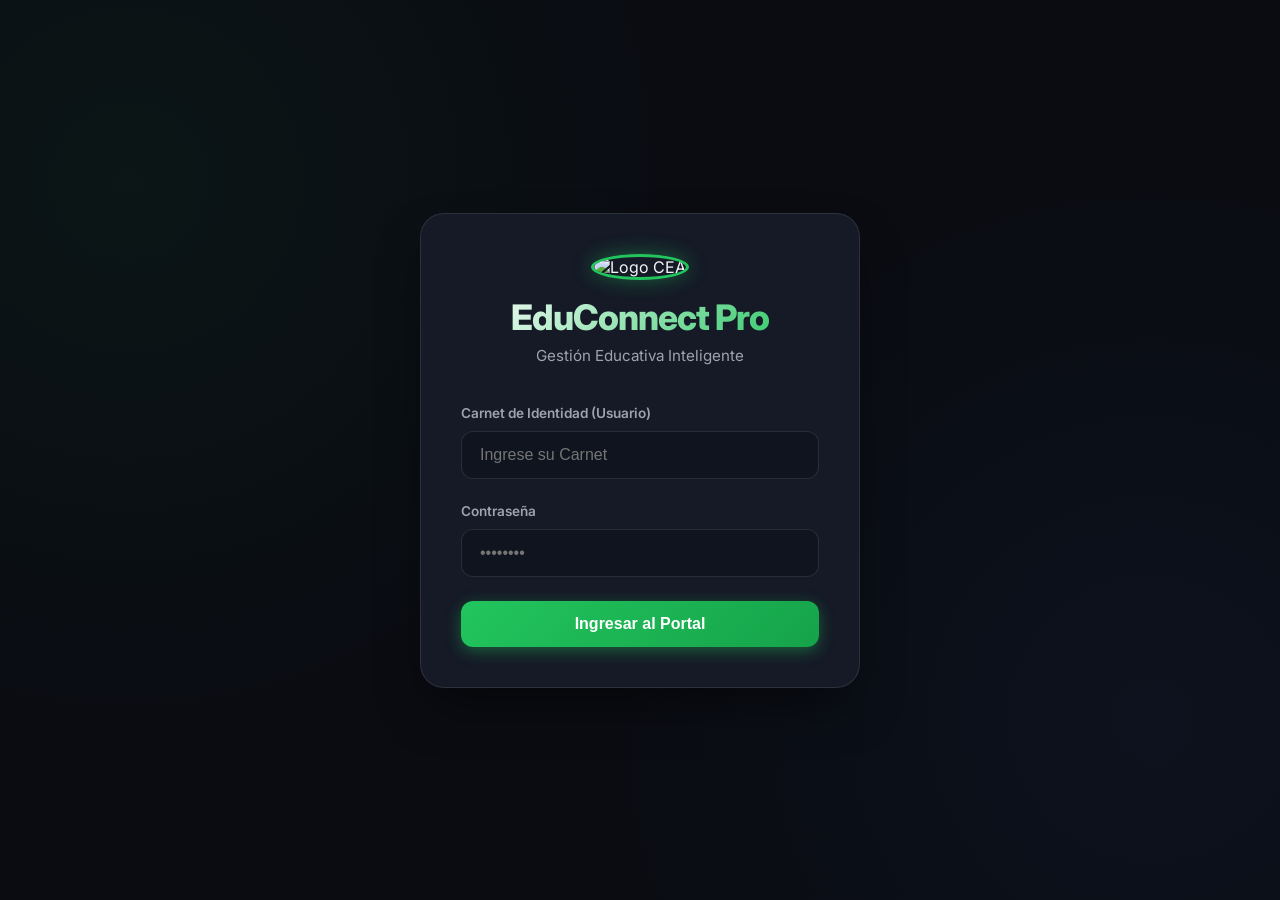
==== director.html @ cd585386 "feat: Areas, Specialties, Levels and Module-based grading" ====
<!DOCTYPE html>
<html lang="es">

<head>
  <meta charset="UTF-8">
  <meta name="viewport" content="width=device-width, initial-scale=1.0, maximum-scale=1.0, user-scalable=no">
  <title>Director - EduConnect Pro</title>
  <link href="https://fonts.googleapis.com/css2?family=Inter:wght@400;500;600;700;800&display=swap" rel="stylesheet">
  <link rel="stylesheet" href="style.css">
  <script src="app.js"></script>
</head>

<body>
  <div class="sidebar-overlay" id="sidebarOverlay" onclick="toggleSidebar()"></div>
  <aside class="sidebar">
    <!-- PERFIL EN LA ESQUINA IZQUIERDA -->
    <div class="sidebar-profile">
      <img src="director.png" id="sidebarAvatar" alt="Avatar CEA" class="sidebar-avatar">
      <div class="sidebar-profile-info">
        <strong>EduConnect</strong>
        <small>PORTAL DIRECCIÓN</small>
      </div>
    </div>
    <nav>
      <a href="#" class="active" onclick="showTab('inicio',this)">🏠 Inicio</a>
      <a href="#" onclick="showTab('materias',this)">📚 Materias</a>
      <a href="#" onclick="showTab('personal',this)">👥 Personal</a>
      <a href="#" onclick="showTab('anuncios',this)">📢 Anuncios</a>
      <a href="#" onclick="openProfileModal()">👤 Mi Perfil</a>
    </nav>
    <div class="sidebar-logout">
      <a href="#" onclick="logout()">🔴 Cerrar Sesión</a>
    </div>
  </aside>
  <main class="main">
    <div class="topbar">
      <img src="cea_logo.png" class="topbar-logo" alt="CEA Logo">
      <div class="topbar-title">CEA HERMAN ORTIZ C.</div>
      <button class="menu-toggle" onclick="toggleSidebar()">☰</button>
    </div>
    <div class="header">
      <h1>Panel de Dirección</h1>
      <p>Bienvenido, <strong id="welcomeName">Director</strong></p>
    </div>
    <!-- ══ TAB: INICIO ══ -->
    <div class="tab-content active" id="tab-inicio">
      <!-- STATS SOLO EN INICIO -->
      <div class="grid-4" style="margin-top: 10px;">
        <div class="stat-card accent">
          <div class="stat-val" id="statProfesores">0</div>
          <div class="stat-lbl">Docentes</div>
        </div>
        <div class="stat-card blue">
          <div class="stat-val" id="statEstudiantes">0</div>
          <div class="stat-lbl">Estudiantes</div>
        </div>
        <div class="stat-card purple">
          <div class="stat-val" id="statTotal">0</div>
          <div class="stat-lbl">Total Usuarios</div>
        </div>
        <div class="stat-card yellow">
          <div class="stat-val" id="statMaterias">0</div>
          <div class="stat-lbl">Materias</div>
        </div>
      </div>
      <div class="grid-2">
        <div class="card">
          <h3>👥 Estudiantes por Materia</h3>
          <div class="table-wrap">
            <table>
              <thead>
                <tr>
                  <th>Materia</th>
                  <th>Docente</th>
                  <th>Inscritos</th>
                </tr>
              </thead>
              <tbody id="subjectStudentTable">
                <tr class="empty-row">
                  <td colspan="3">Cargando datos...</td>
                </tr>
              </tbody>
            </table>
          </div>
        </div>
        <div class="card">
          <h3>👨‍🏫 Personal Docente</h3>
          <div class="person-grid" id="personnelGrid">
            <p style="color:var(--text-muted)">Cargando personal...</p>
          </div>
        </div>
      </div>
    </div>
    <!-- ══ TAB: MATERIAS ══ -->
    <div class="tab-content" id="tab-materias">
      <div class="grid-2">
        <div class="card">
          <h3>📘 Crear Nueva Especialidad</h3>
          <div class="form-group">
            <label>Área</label>
            <select id="newSubjectArea">
              <option value="Técnica">Técnica</option>
              <option value="Humanística">Humanística</option>
            </select>
          </div>
          <div class="form-group">
            <label>Nombre de la Especialidad</label>
            <input type="text" id="newSubjectName" placeholder="Ej: Sistemas Informáticos">
          </div>
          <div class="form-group">
            <label>Asignar Docente</label>
            <select id="newSubjectTeacher">
              <option value="">— Sin asignar —</option>
            </select>
          </div>
          <button class="btn btn-primary" onclick="crearMateria()">✅ Guardar Materia</button>
        </div>
          <h3>📚 Área de Docentes</h3>
          <div class="table-wrap">
            <table style="margin-bottom: 20px;">
              <thead>
                <tr>
                  <th colspan="3" style="text-align: center; background: rgba(59, 130, 246, 0.2)">TÉCNICA</th>
                </tr>
                <tr>
                  <th>Especialidad</th>
                  <th>Docente</th>
                  <th>Acción</th>
                </tr>
              </thead>
              <tbody id="tableTecnica">
                <tr class="empty-row"><td colspan="3">Cargando...</td></tr>
              </tbody>
            </table>
            
            <table>
              <thead>
                <tr>
                  <th colspan="3" style="text-align: center; background: rgba(139, 92, 246, 0.2)">HUMANÍSTICA</th>
                </tr>
                <tr>
                  <th>Especialidad</th>
                  <th>Docente</th>
                  <th>Acción</th>
                </tr>
              </thead>
              <tbody id="tableHumanistica">
                <tr class="empty-row"><td colspan="3">Cargando...</td></tr>
              </tbody>
            </table>
          </div>
        </div>
      </div>
      <div class="card" id="dirAssignPanel" style="display:none; margin-top:20px">
        <h3>🔄 Reasignar Docente</h3>
        <p style="font-size:.9rem; margin-bottom:16px">Materia: <strong id="dirAssignName">—</strong></p>
        <div style="display:flex; gap:12px; align-items:flex-end">
          <div style="flex:1">
            <label>Seleccionar Nuevo Docente</label>
            <select id="dirAssignTeacher">
              <option value="">— Sin asignar —</option>
            </select>
          </div>
          <button class="btn btn-purple" style="width:auto" onclick="confirmarAsignacion()">✅ Confirmar</button>
        </div>
      </div>
    </div>
    <!-- ══ TAB: PERSONAL ══ -->
    <div class="tab-content" id="tab-personal">
      <div class="card">
        <h3>👥 Staff Académico Completo</h3>
        <div class="table-wrap">
          <table>
            <thead>
              <tr>
                <th>Nombre Completo</th>
                <th>Carnet</th>
                <th>Rol</th>
                <th>Usuario</th>
              </tr>
            </thead>
            <tbody id="staffTable">
              <tr class="empty-row">
                <td colspan="4">Cargando...</td>
              </tr>
            </tbody>
          </table>
        </div>
      </div>
    </div>
    <!-- ══ TAB: ANUNCIOS ══ -->
    <div class="tab-content" id="tab-anuncios">
      <div class="grid-2">
        <div class="card">
          <h3>📢 Emitir Comunicado Oficial</h3>
          <div class="form-group">
            <textarea id="announcement" placeholder="Escriba el mensaje aquí..." style="height:150px;"></textarea>
          </div>
          <div style="display:grid; grid-template-columns:1fr 1fr; gap:16px; margin-bottom:20px">
            <div class="form-group">
              <label>Link Adjunto (Opcional)</label>
              <input type="url" id="announcementLink" placeholder="https://...">
            </div>
            <div class="form-group">
              <label>Grupo Destino</label>
              <select id="announcementTarget">
                <option value="todos">👥 Todos</option>
                <option value="director">🏢 Solo Directivos</option>
                <option value="secretaria">💼 Solo Secretaría</option>
                <option value="profesor">👨‍🏫 Solo Docentes</option>
                <option value="estudiante">📚 Solo Estudiantes</option>
              </select>
            </div>
          </div>
          <button id="btnAnuncio" class="btn btn-primary" style="width:100%" onclick="enviarAnuncio()">📤 Enviar
            Ahora</button>
        </div>
        <div class="card">
          <h3>📨 Bandeja de Mensajería</h3>
          <div class="tabs">
            <button id="tabEnviados" class="tab-btn active" onclick="switchMsgTab('enviados')">📤 Enviados</button>
            <button id="tabRecibidos" class="tab-btn" onclick="switchMsgTab('recibidos')">📥 Recibidos</button>
          </div>
          <div id="msgHistoryEnviados" style="max-height:450px; overflow-y:auto"></div>
          <div id="msgHistoryRecibidos" style="max-height:450px; overflow-y:auto; display:none"></div>
        </div>
      </div>
    </div>
  </main>
  <script>
    let allSubjects = [], allTeachers = [], selectedSubjectId = null;
    document.addEventListener('DOMContentLoaded', () => {
      if (!token) { window.location.href = 'index.html'; return; }
      const u = currentUser;
      // We do NOT override sidebarAvatar src here to keep cea_logo.png
      loadAll();
    });
    async function loadAll() {
      const [stats, personnel, subjects, msgs] = await Promise.all([
        api('/api/director/stats'),
        api('/api/director/personnel'),
        api('/api/subjects'),
        api('/api/messages')
      ]);
      if (stats) {
        document.getElementById('statProfesores').textContent = stats.teachers || 0;
        document.getElementById('statEstudiantes').textContent = stats.students || 0;
        document.getElementById('statTotal').textContent = stats.total_users || 0;
        document.getElementById('statMaterias').textContent = stats.subjects || 0;
      }
      if (personnel) {
        allTeachers = personnel.filter(p => p.role === 'profesor');
        renderPersonnel(personnel);
        fillTeacherSelects();
      }
      if (subjects) {
        allSubjects = subjects;
        renderSubjectTable(subjects);
        renderAllSubjectsTable(subjects);
      }
      if (msgs) renderMsgHistory(msgs.sent || [], msgs.received || []);
    }
    function renderPersonnel(personnel) {
      document.getElementById('personnelGrid').innerHTML = personnel.filter(p => p.role === 'profesor').map(p => `
        <div class="user-card">
          <div class="avatar-lg">${p.first_name[0]}${p.last_name[0]}</div>
          <strong>${p.first_name} ${p.last_name}</strong>
          <p style="font-size:0.75rem; color:var(--text-muted); margin-top:4px;">CP: ${p.carnet}</p>
        </div>`).join('') || '<p>Sin docentes.</p>';
      document.getElementById('staffTable').innerHTML = personnel.map(p => `
        <tr>
          <td><strong>${p.first_name} ${p.last_name}</strong></td>
          <td><code>${p.carnet}</code></td>
          <td><span class="badge ${p.role === 'profesor' ? 'badge-green' : 'badge-blue'}">${p.role.toUpperCase()}</span></td>
          <td>${p.username}</td>
        </tr>`).join('');
    }
    function renderSubjectTable(subjects) {
      document.getElementById('subjectStudentTable').innerHTML = subjects.length
        ? subjects.map(s => `<tr><td><strong>${s.name}</strong></td><td>${s.teacher_name || 'Sin asignar'}</td><td><span class="badge badge-purple">${s.enrolled_count || 0} inscritos</span></td></tr>`).join('')
        : '<tr><td colspan="3">Sin materias.</td></tr>';
    }
    function renderAllSubjectsTable(subjects) {
      const tec = subjects.filter(s => s.area === 'Técnica');
      const hum = subjects.filter(s => s.area === 'Humanística');

      document.getElementById('tableTecnica').innerHTML = tec.length
        ? tec.map(s => `<tr><td><strong>${s.name}</strong></td><td>${s.teacher_name || '—'}</td><td><button class="btn btn-sm btn-purple" onclick="openAssign(${s.id},'${s.name}')">Reasignar</button></td></tr>`).join('')
        : '<tr><td colspan="3">No hay especialidades técnicas.</td></tr>';

      document.getElementById('tableHumanistica').innerHTML = hum.length
        ? hum.map(s => `<tr><td><strong>${s.name}</strong></td><td>${s.teacher_name || '—'}</td><td><button class="btn btn-sm btn-purple" onclick="openAssign(${s.id},'${s.name}')">Reasignar</button></td></tr>`).join('')
        : '<tr><td colspan="3">No hay especialidades humanísticas.</td></tr>';
    }
    function fillTeacherSelects() {
      const opts = '<option value="">— Seleccionar Docente —</option>' + allTeachers.map(t => `<option value="${t.id}">${t.first_name} ${t.last_name}</option>`).join('');
      const el1 = document.getElementById('newSubjectTeacher');
      const el2 = document.getElementById('dirAssignTeacher');
      if (el1) el1.innerHTML = opts;
      if (el2) el2.innerHTML = opts;
    }
    async function crearMateria() {
      const name = document.getElementById('newSubjectName').value.trim();
      const area = document.getElementById('newSubjectArea').value;
      const teacher_id = document.getElementById('newSubjectTeacher').value;
      
      if (!name) { showAlert('Nombre requerido', 'warning'); return; }
      const res = await api('/api/subjects', { method: 'POST', body: JSON.stringify({ name, area, teacher_id: teacher_id ? parseInt(teacher_id) : null }) });
      if (res && res.subject) {
        showBanner('¡Éxito!', 'Especialidad registrada correctamente');
        document.getElementById('newSubjectName').value = '';
        loadAll();
      }
    }
    function openAssign(id, name) {
      selectedSubjectId = id;
      document.getElementById('dirAssignName').textContent = name;
      document.getElementById('dirAssignPanel').style.display = 'block';
      document.getElementById('dirAssignPanel').scrollIntoView({ behavior: 'smooth' });
    }
    async function confirmarAsignacion() {
      const teacher_id = document.getElementById('dirAssignTeacher').value;
      const res = await api(`/api/subjects/${selectedSubjectId}/assign`, { method: 'PUT', body: JSON.stringify({ teacher_id: teacher_id ? parseInt(teacher_id) : null }) });
      if (res) {
        showBanner('Asignación Éxitosa', 'El docente ha sido reasignado.');
        document.getElementById('dirAssignPanel').style.display = 'none';
        loadAll();
      }
    }
    function toggleSidebar() {
      const sb = document.querySelector(".sidebar");
      const overlay = document.getElementById("sidebarOverlay");
      sb.classList.toggle("open");
      overlay.classList.toggle("open");
    }
  </script>
</body>

</html>
---- style.css ----
/* ═══════════════════════════════════════════
   EduConnect Pro – Premium Shared Stylesheet
   Design Level: Ultra-Premium / High-End
   ═══════════════════════════════════════════ */
:root {
    --bg: #0b0e14;
    --sidebar: #11141d;
    --card: #181d28;
    --card-hover: #1e2433;
    --border: rgba(255, 255, 255, 0.08);
    --border-hover: rgba(255, 255, 255, 0.15);
    --accent: #22c55e;
    --accent-glow: rgba(34, 197, 94, 0.4);
    --blue: #3b82f6;
    --blue-glow: rgba(59, 130, 246, 0.4);
    --purple: #8b5cf6;
    --purple-glow: rgba(139, 92, 246, 0.4);
    --red: #ef4444;
    --yellow: #f59e0b;
    --text: #f3f4f6;
    --text-muted: #9ca3af;
    --radius: 16px;
    --glass: rgba(255, 255, 255, 0.03);
    --blur: blur(12px);
}

* {
    margin: 0;
    padding: 0;
    box-sizing: border-box;
}

body {
    font-family: 'Inter', system-ui, -apple-system, sans-serif;
    background: var(--bg);
    color: var(--text);
    display: flex;
    min-height: 100vh;
    overflow-x: hidden;
    line-height: 1.5;
}

/* ── Sidebar (Premium Glassmorphism) ── */
.sidebar {
    width: 240px;
    background: var(--sidebar);
    border-right: 1px solid var(--border);
    display: flex;
    flex-direction: column;
    padding: 32px 0;
    position: fixed;
    height: 100vh;
    z-index: 100;
}

.logo {
    padding: 0 24px 32px;
    border-bottom: 1px solid var(--border);
    display: flex;
    flex-direction: column;
    align-items: center;
    gap: 12px;
}

.logo img {
    width: 72px;
    height: 72px;
    border-radius: 50%;
    object-fit: cover;
    border: 3px solid var(--accent);
    box-shadow: 0 0 20px var(--accent-glow);
}

.logo-text span {
    font-size: 1.25rem;
    font-weight: 800;
    letter-spacing: -0.5px;
    background: linear-gradient(135deg, #fff, var(--accent));
    -webkit-background-clip: text;
    background-clip: text;
    -webkit-text-fill-color: transparent;
    text-align: center;
}

.logo-text small {
    display: block;
    font-size: 0.75rem;
    color: var(--text-muted);
    text-transform: uppercase;
    letter-spacing: 1px;
    text-align: center;
}

nav {
    flex: 1;
    padding: 24px 12px;
}

nav a {
    display: flex;
    align-items: center;
    gap: 12px;
    padding: 12px 16px;
    color: var(--text-muted);
    text-decoration: none;
    font-size: 0.95rem;
    font-weight: 500;
    border-radius: 12px;
    margin-bottom: 4px;
    transition: all 0.3s cubic-bezier(0.4, 0, 0.2, 1);
}

nav a:hover {
    background: rgba(255, 255, 255, 0.05);
    color: var(--text);
    transform: translateX(4px);
}

nav a.active {
    background: linear-gradient(135deg, rgba(34, 197, 94, 0.2), rgba(34, 197, 94, 0.05));
    border: 1px solid rgba(34, 197, 94, 0.3);
    color: var(--accent);
    box-shadow: 0 4px 12px rgba(0, 0, 0, 0.2);
}

.logout {
    padding: 20px 16px;
    margin: 0 12px;
    border-top: 1px solid var(--border);
}

.logout a {
    display: flex;
    align-items: center;
    justify-content: center;
    gap: 8px;
    padding: 12px;
    color: var(--red);
    text-decoration: none;
    font-weight: 600;
    font-size: 0.9rem;
    border-radius: 12px;
    background: rgba(239, 68, 68, 0.05);
    transition: all 0.2s;
}

.logout a:hover {
    background: rgba(239, 68, 68, 0.1);
    transform: translateY(-2px);
}

/* -- Sidebar Profile Card (Top-Left) -- */
.sidebar-profile {
    display: flex;
    flex-direction: column;
    align-items: center;
    gap: 10px;
    padding: 0 20px 24px;
    border-bottom: 1px solid var(--border);
    text-align: center;
}

.sidebar-avatar {
    width: 72px;
    height: 72px;
    border-radius: 50%;
    object-fit: cover;
    border: 3px solid var(--accent);
    box-shadow: 0 0 20px var(--accent-glow);
}

.sidebar-profile-info strong {
    display: block;
    font-size: 0.95rem;
    font-weight: 700;
    color: #fff;
    white-space: nowrap;
    overflow: hidden;
    text-overflow: ellipsis;
    max-width: 170px;
    margin-top: 2px;
}

.sidebar-profile-info small {
    display: block;
    font-size: 0.72rem;
    color: var(--accent);
    text-transform: uppercase;
    letter-spacing: 1px;
    margin-top: 2px;
}

/* -- Sidebar Logout -- */
.sidebar-logout {
    padding: 16px 12px;
    margin: 0 12px;
    border-top: 1px solid var(--border);
}

.sidebar-logout a {
    display: flex;
    align-items: center;
    justify-content: center;
    gap: 8px;
    padding: 12px;
    color: var(--red);
    text-decoration: none;
    font-weight: 600;
    font-size: 0.9rem;
    border-radius: 12px;
    background: rgba(239, 68, 68, 0.05);
    transition: all 0.2s;
}

.sidebar-logout a:hover {
    background: rgba(239, 68, 68, 0.12);
    transform: translateY(-1px);
}

/* -- Sidebar Overlay (Mobile) -- */
.sidebar-overlay {
    display: none;
    position: fixed;
    inset: 0;
    background: rgba(0, 0, 0, 0.6);
    z-index: 90;
    backdrop-filter: blur(2px);
}

.sidebar-overlay.open {
    display: block;
}

/* ── Main Layout ── */
.main {
    margin-left: 240px;
    flex: 1;
    padding: 48px;
    max-width: 1400px;
}

.header {
    margin-bottom: 40px;
    animation: fadeInDown 0.6s ease-out;
}

.header h1 {
    font-size: 2.5rem;
    font-weight: 800;
    margin-bottom: 8px;
    letter-spacing: -1px;
}

.header p {
    color: var(--text-muted);
    font-size: 1.1rem;
}

/* ── Premium Cards ── */
.card {
    background: var(--card);
    border: 1px solid var(--border);
    border-radius: var(--radius);
    padding: 32px;
    margin-bottom: 24px;
    box-shadow: 0 10px 30px rgba(0, 0, 0, 0.2);
    transition: all 0.3s ease;
}

.card:hover {
    border-color: var(--border-hover);
    transform: translateY(-4px);
    box-shadow: 0 15px 40px rgba(0, 0, 0, 0.3);
}

.card h3 {
    font-size: 1.25rem;
    font-weight: 700;
    margin-bottom: 24px;
    display: flex;
    align-items: center;
    gap: 12px;
}

/* ── Pro Stats (Fixed structure) ── */
.subjects-grid {
    display: grid;
    grid-template-columns: repeat(auto-fill, minmax(140px, 1fr));
    gap: 16px;
    margin-bottom: 24px;
}

.user-card {
    background: var(--card);
    border: 1px solid var(--border);
    border-radius: 14px;
    padding: 20px 16px;
    text-align: center;
    transition: all 0.3s ease;
    display: flex;
    flex-direction: column;
    align-items: center;
}

.user-card:hover {
    border-color: var(--accent);
    transform: translateY(-4px);
    box-shadow: 0 10px 20px rgba(0, 0, 0, 0.3);
}

.avatar-lg {
    width: 48px;
    height: 48px;
    border-radius: 12px;
    background: linear-gradient(135deg, rgba(34, 197, 94, 0.15), rgba(34, 197, 94, 0.05));
    border: 1px solid rgba(34, 197, 94, 0.2);
    color: var(--accent);
    font-weight: 800;
    display: flex;
    align-items: center;
    justify-content: center;
    font-size: 1.1rem;
    margin-bottom: 12px;
}

.grid-4 {
    display: grid;
    grid-template-columns: repeat(4, 1fr);
    gap: 24px;
    margin-bottom: 40px;
}

.stat-card {
    background: var(--card);
    border: 1px solid var(--border);
    border-radius: var(--radius);
    padding: 24px;
    display: flex;
    flex-direction: column;
    align-items: center;
    justify-content: center;
    text-align: center;
    position: relative;
    overflow: hidden;
    transition: all 0.4s cubic-bezier(0.175, 0.885, 0.32, 1.275);
}

.stat-card::before {
    content: "";
    position: absolute;
    top: 0;
    left: 0;
    right: 0;
    bottom: 0;
    background: linear-gradient(135deg, transparent, rgba(255, 255, 255, 0.03));
    pointer-events: none;
}

.stat-card.accent {
    border-bottom: 4px solid var(--accent);
}

.stat-card.blue {
    border-bottom: 4px solid var(--blue);
}

.stat-card.purple {
    border-bottom: 4px solid var(--purple);
}

.stat-card.yellow {
    border-bottom: 4px solid var(--yellow);
}

.stat-card .stat-val {
    font-size: 2.5rem;
    font-weight: 800;
    margin-bottom: 4px;
    color: #fff;
}

.stat-card .stat-lbl {
    font-size: 0.85rem;
    font-weight: 600;
    text-transform: uppercase;
    letter-spacing: 1px;
    color: var(--text-muted);
}

.stat-card:hover {
    transform: scale(1.05) translateY(-8px);
    box-shadow: 0 20px 40px rgba(0, 0, 0, 0.4);
}

/* ── Grids ── */
.grid-2 {
    display: grid;
    grid-template-columns: 1fr 1fr;
    gap: 24px;
}

/* ── Forms ── */
.form-group {
    margin-bottom: 20px;
}

label {
    font-size: 0.9rem;
    font-weight: 600;
    color: var(--text-muted);
    margin-bottom: 10px;
    display: block;
}

input,
select,
textarea {
    width: 100%;
    padding: 14px 18px;
    border: 1px solid var(--border);
    border-radius: 12px;
    background: rgba(0, 0, 0, 0.2);
    color: var(--text);
    font-size: 1rem;
    transition: all 0.2s;
    font-family: inherit;
}

input:focus,
select:focus,
textarea:focus {
    border-color: var(--accent);
    background: rgba(0, 0, 0, 0.3);
    outline: none;
    box-shadow: 0 0 0 4px var(--accent-glow);
}

/* ── Buttons ── */
.btn {
    padding: 14px 28px;
    border: none;
    border-radius: 12px;
    cursor: pointer;
    font-size: 1rem;
    font-weight: 700;
    transition: all 0.3s ease;
    display: inline-flex;
    align-items: center;
    justify-content: center;
    gap: 10px;
}

.btn-primary {
    background: linear-gradient(135deg, var(--accent), #16a34a);
    color: #fff;
    box-shadow: 0 4px 15px var(--accent-glow);
}

.btn-primary:hover {
    transform: translateY(-2px);
    box-shadow: 0 8px 25px var(--accent-glow);
}

.btn-purple {
    background: linear-gradient(135deg, var(--purple), #7c3aed);
    color: #fff;
    box-shadow: 0 4px 15px var(--purple-glow);
}

.btn-sm {
    padding: 8px 16px;
    font-size: 0.8rem;
    border-radius: 8px;
}

/* ── Tables ── */
.table-wrap {
    overflow-x: auto;
    border-radius: 12px;
    border: 1px solid var(--border);
    background: rgba(255, 255, 255, 0.02);
}

table {
    width: 100%;
    border-collapse: collapse;
}

th {
    background: rgba(255, 255, 255, 0.03);
    padding: 16px 20px;
    text-align: left;
    font-size: 0.8rem;
    font-weight: 700;
    text-transform: uppercase;
    color: var(--text-muted);
    border-bottom: 1px solid var(--border);
}

td {
    padding: 18px 20px;
    border-bottom: 1px solid var(--border);
    font-size: 0.95rem;
}

tr:hover td {
    background: rgba(255, 255, 255, 0.01);
}

/* ── Tabs ── */
.tabs {
    display: flex;
    gap: 8px;
    background: rgba(255, 255, 255, 0.05);
    padding: 6px;
    border-radius: 12px;
    margin-bottom: 32px;
    width: fit-content;
}

.tab-btn {
    padding: 10px 20px;
    border: none;
    border-radius: 10px;
    cursor: pointer;
    font-weight: 600;
    color: var(--text-muted);
    background: transparent;
    transition: all 0.2s;
}

.tab-btn.active {
    background: var(--card);
    color: var(--text);
    box-shadow: 0 4px 10px rgba(0, 0, 0, 0.2);
}

.tab-content {
    display: none;
    animation: fadeIn 0.4s ease;
}

.tab-content.active {
    display: block;
}

/* ── Success Banner ── */
.confirm-banner {
    position: fixed;
    top: 24px;
    left: 50%;
    transform: translateX(-50%) translateY(-100px);
    background: var(--sidebar);
    border: 1px solid var(--accent);
    border-radius: 20px;
    padding: 24px 48px;
    z-index: 9999;
    text-align: center;
    box-shadow: 0 20px 50px rgba(0, 0, 0, 0.5);
    opacity: 0;
    transition: all 0.5s cubic-bezier(0.19, 1, 0.22, 1);
}

.confirm-banner.show {
    transform: translateX(-50%) translateY(0);
    opacity: 1;
}

/* ── Profile Module ── */
.profile-overlay {
    position: fixed;
    inset: 0;
    background: rgba(0, 0, 0, 0.8);
    backdrop-filter: blur(4px);
    display: none;
    align-items: center;
    justify-content: center;
    z-index: 2000;
}

.profile-overlay.open {
    display: flex;
}

/* ─── Top Bar (Right) for Mobile Menu ── */
.topbar {
    position: fixed;
    top: 24px;
    right: 48px;
    display: none;
    align-items: center;
    justify-content: flex-end;
    gap: 16px;
    z-index: 1000;
}

.menu-toggle {
    display: none;
    background: var(--card);
    border: 1px solid var(--border);
    border-radius: 12px;
    padding: 8px 12px;
    color: var(--accent);
    cursor: pointer;
    font-size: 1.5rem;
}

@media (max-width: 1024px) {

    /* Prevent iOS Safari auto-zoom by enforcing 16px on inputs */
    input,
    select,
    textarea {
        font-size: 16px !important;
    }

    .grid-4 {
        grid-template-columns: repeat(2, 1fr);
    }

    .main {
        margin-left: 0;
        padding: 100px 24px 48px;
    }

    .sidebar {
        left: auto;
        right: 0;
        width: 50%;
        min-width: 260px;
        border-right: none;
        border-left: 1px solid var(--border);
        box-shadow: -10px 0 40px rgba(0, 0, 0, 0.8);
        transform: translateX(100%);
        transition: transform 0.3s cubic-bezier(0.4, 0, 0.2, 1);
    }

    .sidebar.open {
        transform: translateX(0);

        .logout {
            display: none;
        }

        .main .user-footer {
            width: 100%;
            justify-content: center;
            margin-top: 10px;
        }
    }

    .topbar {
        right: 24px;
        left: 24px;
        display: flex;
        justify-content: flex-end;
        background: transparent;
        border: none;
        backdrop-filter: none;
        padding: 0;
        pointer-events: none;
    }

    .menu-toggle {
        display: block;
        background: rgba(11, 14, 20, 0.85);
        backdrop-filter: blur(8px);
        border: 1px solid var(--border);
        padding: 8px 12px;
        pointer-events: auto;
    }
}

@media (max-width: 640px) {
    .grid-2 {
        grid-template-columns: 1fr;
    }

    .grid-4 {
        grid-template-columns: 1fr;
    }

    .sidebar {
        width: 70%;
    }
}

/* ── Animations ── */
@keyframes fadeInDown {
    from {
        opacity: 0;
        transform: translateY(-20px);
    }

    to {
        opacity: 1;
        transform: translateY(0);
    }
}

/* ── Animations ── */
@keyframes fadeInDown {
    from {
        opacity: 0;
        transform: translateY(-20px);
    }

    to {
        opacity: 1;
        transform: translateY(0);
    }
}

/* ── Profile Box (Modal) ── */
.profile-box {
    background: var(--card);
    border: 1px solid var(--border);
    border-radius: var(--radius);
    padding: 32px;
    width: 90%;
    max-width: 450px;
    box-shadow: 0 20px 50px rgba(0, 0, 0, 0.5);
    animation: fadeInDown 0.4s ease-out;
}

.profile-box h3 {
    margin-bottom: 20px;
    color: var(--accent);
    display: flex;
    align-items: center;
    gap: 12px;
}

/* ── Alert System ── */
.alert-overlay {
    position: fixed;
    inset: 0;
    background: rgba(0, 0, 0, 0.85);
    backdrop-filter: blur(8px);
    display: flex;
    align-items: center;
    justify-content: center;
    z-index: 3000;
    padding: 24px;
}

.alert-box {
    background: var(--card);
    border: 1px solid var(--border);
    border-radius: var(--radius);
    padding: 32px;
    max-width: 400px;
    text-align: center;
    box-shadow: 0 30px 60px rgba(0, 0, 0, 0.6);
    animation: fadeInDown 0.3s ease-out;
}

.alert-icon {
    font-size: 3rem;
    margin-bottom: 16px;
}

.alert-box h3 {
    font-size: 1.5rem;
    margin-bottom: 12px;
}

.alert-box p {
    color: var(--text-muted);
    margin-bottom: 24px;
    line-height: 1.6;
}

/* ─── Top Bar (Mobile Toggle) ─── */
.topbar {
    position: fixed;
    top: 0;
    left: 0;
    right: 0;
    display: none;
    align-items: center;
    justify-content: space-between;
    padding: 12px 20px;
    z-index: 1050;
    background: rgba(11, 14, 20, 0.9);
    backdrop-filter: blur(12px);
    border-bottom: 1px solid var(--border);
}

.topbar-logo {
    display: none;
    width: 38px;
    height: 38px;
    border-radius: 50%;
    object-fit: cover;
    border: 2px solid var(--accent);
    box-shadow: 0 0 10px var(--accent-glow);
}

@media (max-width: 1024px) {
    .topbar {
        display: flex !important;
        pointer-events: auto !important;
    }

    .topbar-logo {
        display: block !important;
    }
}
/* --- Final Responsive Overrides --- */
@media (max-width: 1024px) {
    .topbar {
        display: flex !important;
        pointer-events: auto !important;
    }
    .topbar-logo {
        display: block !important;
    }
    .menu-toggle {
        display: block !important;
    }
}


/* --- NOTIFICATIONS AND RESPONSIVE FIXES --- */
.confirm-banner, .success-banner {
    position: fixed;
    top: 24px;
    left: 50%;
    transform: translateX(-50%) translateY(-100px);
    background: var(--sidebar);
    border: 1px solid var(--accent);
    border-radius: 20px;
    padding: 24px 48px;
    z-index: 99999 !important;
    text-align: center;
    box-shadow: 0 20px 50px rgba(0, 0, 0, 0.5);
    opacity: 0;
    transition: all 0.5s cubic-bezier(0.19, 1, 0.22, 1);
}

.confirm-banner.show, .success-banner.show {
    transform: translateX(-50%) translateY(0);
    opacity: 1;
}

.toast {
    position: fixed;
    top: 80px;
    left: 50%;
    transform: translateX(-50%) scale(0.9);
    background: var(--card);
    border: 1px solid var(--border);
    color: var(--text);
    padding: 12px 24px;
    border-radius: 12px;
    z-index: 99999 !important;
    font-weight: 600;
    box-shadow: 0 10px 30px rgba(0,0,0,0.5);
    opacity: 0;
    transition: all 0.3s ease;
}

.toast.show {
    transform: translateX(-50%) scale(1);
    opacity: 1;
}

.alert-overlay {
    z-index: 99999 !important;
}

@media (max-width: 1024px) {
    /* Small screen tables responsiveness */
    th, td {
        padding: 10px 8px !important;
        font-size: 0.8rem !important;
    }
    
    .grade-input {
        width: 45px !important;
        padding: 6px !important;
        text-align: center;
    }
}


/* --- MORE RESPONSIVE FIXES FOR STAFF AND PHOTO --- */
@media (max-width: 1024px) {
    /* Mover la foto del usuario (sidebar) más abajo para no chocar con el Topbar */
    .sidebar-profile {
        padding-top: 70px !important; 
    }
    
    /* Asegurar que el div de la tabla se pueda deslizar sin romper la tarjeta */
    .table-wrap {
        -webkit-overflow-scrolling: touch;
        overflow-x: auto;
        width: 100%;
    }
    
    /* Achicar un poco más las celdas en dispositivos muy pequeños */
    @media (max-width: 640px) {
        th, td {
            font-size: 0.75rem !important;
            padding: 8px 6px !important;
            white-space: nowrap; /* Evita que el texto de columnas largas se rompa en muchas líneas */
        }
    }
}


/* --- OVERRIDE PREVIOUS RULES FOR BETTER SMALL SCREEN WRAPPING --- */
@media (max-width: 640px) {
    th, td {
        white-space: normal !important;
    }
    
    /* Ajustes ultra-compactos para planilla de notas del profesor */
    #studentsTable th, #studentsTable td {
        padding: 4px 2px !important;
        font-size: 0.70rem !important;
    }
    
    .grade-input {
        width: 38px !important;
        padding: 4px 2px !important;
        font-size: 0.75rem !important;
        text-align: center;
    }
}


/* --- FIX OVERFLOWING CARDS AND GRIDS ON EXTREMELY SMALL SCREENS --- */
.person-grid {
    display: grid;
    grid-template-columns: repeat(auto-fill, minmax(180px, 1fr));
    gap: 16px;
}

@media (max-width: 640px) {
    /* Forzar que todos los grids problemáticos sean 1 sola columna en pantallas de celular */
    .subjects-grid, .person-grid, .grid-4, .grid-2 {
        grid-template-columns: 1fr !important;
    }
    
    /* Reducir el padding de las tarjetas para dar más espacio al contenido interno */
    .card {
        padding: 16px !important;
    }
    
    /* Asegurar que ningún elemento rompa el ancho máximo de la pantalla */
    body, .main, .card {
        max-width: 100vw;
        overflow-x: hidden;
    }
    
    /* El table-wrap puede tener scroll, no limitarlo con overflow hidden, 
       pero asegurar que la página principal no scrollee horizontalmente */
    .table-wrap {
        overflow-x: auto !important;
        -webkit-overflow-scrolling: touch;
    }
}


/* --- ULTRA COMPACT MOBILE LAYOUT --- */
@media (max-width: 640px) {
    .main {
        padding: 80px 10px 20px !important;
    }
    
    .card {
        padding: 12px 10px !important;
    }
    
    .grid-4, .grid-2, .subjects-grid, .person-grid {
        gap: 12px !important;
    }
}


/* --- MOBILE TOPBAR TITLE --- */
.topbar-title {
    display: none;
    flex: 1;
    text-align: center;
    color: var(--accent);
    font-weight: 800;
    font-size: 1.1rem;
    letter-spacing: 0.5px;
    margin: 0 10px;
}

@media (max-width: 1024px) {
    .topbar-title {
        display: block !important;
    }
}

@media (max-width: 640px) {
    .topbar-title {
        font-size: 0.95rem;
    }
}
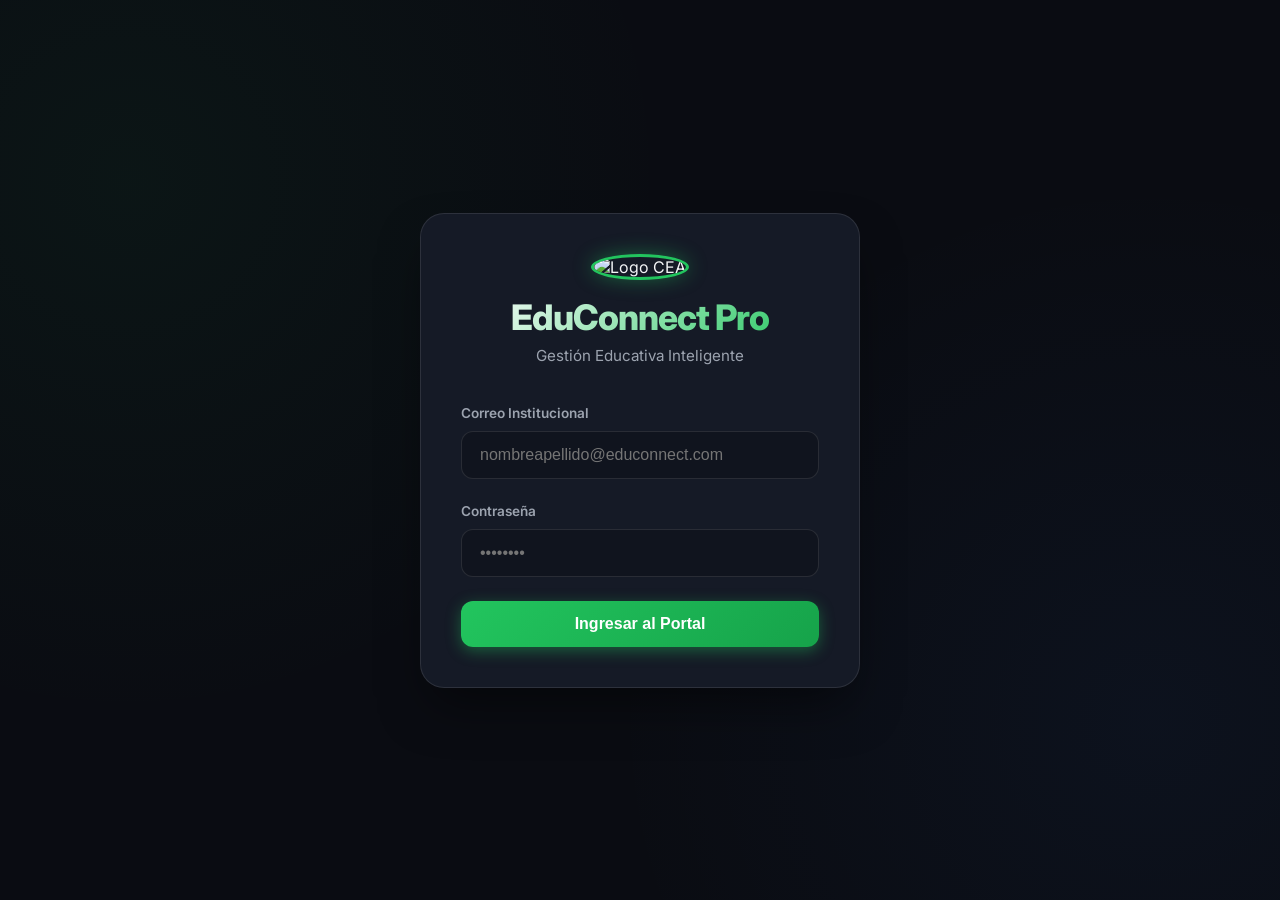
==== commit d5c0f395: "Add files via upload" ====
--- a/director.html
+++ b/director.html
@@ -1,339 +1,339 @@
-<!DOCTYPE html>
-<html lang="es">
-
-<head>
-  <meta charset="UTF-8">
-  <meta name="viewport" content="width=device-width, initial-scale=1.0, maximum-scale=1.0, user-scalable=no">
-  <title>Director - EduConnect Pro</title>
-  <link href="https://fonts.googleapis.com/css2?family=Inter:wght@400;500;600;700;800&display=swap" rel="stylesheet">
-  <link rel="stylesheet" href="style.css">
-  <script src="app.js"></script>
-</head>
-
-<body>
-  <div class="sidebar-overlay" id="sidebarOverlay" onclick="toggleSidebar()"></div>
-  <aside class="sidebar">
-    <!-- PERFIL EN LA ESQUINA IZQUIERDA -->
-    <div class="sidebar-profile">
-      <img src="director.png" id="sidebarAvatar" alt="Avatar CEA" class="sidebar-avatar">
-      <div class="sidebar-profile-info">
-        <strong>EduConnect</strong>
-        <small>PORTAL DIRECCIÓN</small>
-      </div>
-    </div>
-    <nav>
-      <a href="#" class="active" onclick="showTab('inicio',this)">🏠 Inicio</a>
-      <a href="#" onclick="showTab('materias',this)">📚 Materias</a>
-      <a href="#" onclick="showTab('personal',this)">👥 Personal</a>
-      <a href="#" onclick="showTab('anuncios',this)">📢 Anuncios</a>
-      <a href="#" onclick="openProfileModal()">👤 Mi Perfil</a>
-    </nav>
-    <div class="sidebar-logout">
-      <a href="#" onclick="logout()">🔴 Cerrar Sesión</a>
-    </div>
-  </aside>
-  <main class="main">
-    <div class="topbar">
-      <img src="cea_logo.png" class="topbar-logo" alt="CEA Logo">
-      <div class="topbar-title">CEA HERMAN ORTIZ C.</div>
-      <button class="menu-toggle" onclick="toggleSidebar()">☰</button>
-    </div>
-    <div class="header">
-      <h1>Panel de Dirección</h1>
-      <p>Bienvenido, <strong id="welcomeName">Director</strong></p>
-    </div>
-    <!-- ══ TAB: INICIO ══ -->
-    <div class="tab-content active" id="tab-inicio">
-      <!-- STATS SOLO EN INICIO -->
-      <div class="grid-4" style="margin-top: 10px;">
-        <div class="stat-card accent">
-          <div class="stat-val" id="statProfesores">0</div>
-          <div class="stat-lbl">Docentes</div>
-        </div>
-        <div class="stat-card blue">
-          <div class="stat-val" id="statEstudiantes">0</div>
-          <div class="stat-lbl">Estudiantes</div>
-        </div>
-        <div class="stat-card purple">
-          <div class="stat-val" id="statTotal">0</div>
-          <div class="stat-lbl">Total Usuarios</div>
-        </div>
-        <div class="stat-card yellow">
-          <div class="stat-val" id="statMaterias">0</div>
-          <div class="stat-lbl">Materias</div>
-        </div>
-      </div>
-      <div class="grid-2">
-        <div class="card">
-          <h3>👥 Estudiantes por Materia</h3>
-          <div class="table-wrap">
-            <table>
-              <thead>
-                <tr>
-                  <th>Materia</th>
-                  <th>Docente</th>
-                  <th>Inscritos</th>
-                </tr>
-              </thead>
-              <tbody id="subjectStudentTable">
-                <tr class="empty-row">
-                  <td colspan="3">Cargando datos...</td>
-                </tr>
-              </tbody>
-            </table>
-          </div>
-        </div>
-        <div class="card">
-          <h3>👨‍🏫 Personal Docente</h3>
-          <div class="person-grid" id="personnelGrid">
-            <p style="color:var(--text-muted)">Cargando personal...</p>
-          </div>
-        </div>
-      </div>
-    </div>
-    <!-- ══ TAB: MATERIAS ══ -->
-    <div class="tab-content" id="tab-materias">
-      <div class="grid-2">
-        <div class="card">
-          <h3>📘 Crear Nueva Especialidad</h3>
-          <div class="form-group">
-            <label>Área</label>
-            <select id="newSubjectArea">
-              <option value="Técnica">Técnica</option>
-              <option value="Humanística">Humanística</option>
-            </select>
-          </div>
-          <div class="form-group">
-            <label>Nombre de la Especialidad</label>
-            <input type="text" id="newSubjectName" placeholder="Ej: Sistemas Informáticos">
-          </div>
-          <div class="form-group">
-            <label>Asignar Docente</label>
-            <select id="newSubjectTeacher">
-              <option value="">— Sin asignar —</option>
-            </select>
-          </div>
-          <button class="btn btn-primary" onclick="crearMateria()">✅ Guardar Materia</button>
-        </div>
-          <h3>📚 Área de Docentes</h3>
-          <div class="table-wrap">
-            <table style="margin-bottom: 20px;">
-              <thead>
-                <tr>
-                  <th colspan="3" style="text-align: center; background: rgba(59, 130, 246, 0.2)">TÉCNICA</th>
-                </tr>
-                <tr>
-                  <th>Especialidad</th>
-                  <th>Docente</th>
-                  <th>Acción</th>
-                </tr>
-              </thead>
-              <tbody id="tableTecnica">
-                <tr class="empty-row"><td colspan="3">Cargando...</td></tr>
-              </tbody>
-            </table>
-            
-            <table>
-              <thead>
-                <tr>
-                  <th colspan="3" style="text-align: center; background: rgba(139, 92, 246, 0.2)">HUMANÍSTICA</th>
-                </tr>
-                <tr>
-                  <th>Especialidad</th>
-                  <th>Docente</th>
-                  <th>Acción</th>
-                </tr>
-              </thead>
-              <tbody id="tableHumanistica">
-                <tr class="empty-row"><td colspan="3">Cargando...</td></tr>
-              </tbody>
-            </table>
-          </div>
-        </div>
-      </div>
-      <div class="card" id="dirAssignPanel" style="display:none; margin-top:20px">
-        <h3>🔄 Reasignar Docente</h3>
-        <p style="font-size:.9rem; margin-bottom:16px">Materia: <strong id="dirAssignName">—</strong></p>
-        <div style="display:flex; gap:12px; align-items:flex-end">
-          <div style="flex:1">
-            <label>Seleccionar Nuevo Docente</label>
-            <select id="dirAssignTeacher">
-              <option value="">— Sin asignar —</option>
-            </select>
-          </div>
-          <button class="btn btn-purple" style="width:auto" onclick="confirmarAsignacion()">✅ Confirmar</button>
-        </div>
-      </div>
-    </div>
-    <!-- ══ TAB: PERSONAL ══ -->
-    <div class="tab-content" id="tab-personal">
-      <div class="card">
-        <h3>👥 Staff Académico Completo</h3>
-        <div class="table-wrap">
-          <table>
-            <thead>
-              <tr>
-                <th>Nombre Completo</th>
-                <th>Carnet</th>
-                <th>Rol</th>
-                <th>Usuario</th>
-              </tr>
-            </thead>
-            <tbody id="staffTable">
-              <tr class="empty-row">
-                <td colspan="4">Cargando...</td>
-              </tr>
-            </tbody>
-          </table>
-        </div>
-      </div>
-    </div>
-    <!-- ══ TAB: ANUNCIOS ══ -->
-    <div class="tab-content" id="tab-anuncios">
-      <div class="grid-2">
-        <div class="card">
-          <h3>📢 Emitir Comunicado Oficial</h3>
-          <div class="form-group">
-            <textarea id="announcement" placeholder="Escriba el mensaje aquí..." style="height:150px;"></textarea>
-          </div>
-          <div style="display:grid; grid-template-columns:1fr 1fr; gap:16px; margin-bottom:20px">
-            <div class="form-group">
-              <label>Link Adjunto (Opcional)</label>
-              <input type="url" id="announcementLink" placeholder="https://...">
-            </div>
-            <div class="form-group">
-              <label>Grupo Destino</label>
-              <select id="announcementTarget">
-                <option value="todos">👥 Todos</option>
-                <option value="director">🏢 Solo Directivos</option>
-                <option value="secretaria">💼 Solo Secretaría</option>
-                <option value="profesor">👨‍🏫 Solo Docentes</option>
-                <option value="estudiante">📚 Solo Estudiantes</option>
-              </select>
-            </div>
-          </div>
-          <button id="btnAnuncio" class="btn btn-primary" style="width:100%" onclick="enviarAnuncio()">📤 Enviar
-            Ahora</button>
-        </div>
-        <div class="card">
-          <h3>📨 Bandeja de Mensajería</h3>
-          <div class="tabs">
-            <button id="tabEnviados" class="tab-btn active" onclick="switchMsgTab('enviados')">📤 Enviados</button>
-            <button id="tabRecibidos" class="tab-btn" onclick="switchMsgTab('recibidos')">📥 Recibidos</button>
-          </div>
-          <div id="msgHistoryEnviados" style="max-height:450px; overflow-y:auto"></div>
-          <div id="msgHistoryRecibidos" style="max-height:450px; overflow-y:auto; display:none"></div>
-        </div>
-      </div>
-    </div>
-  </main>
-  <script>
-    let allSubjects = [], allTeachers = [], selectedSubjectId = null;
-    document.addEventListener('DOMContentLoaded', () => {
-      if (!token) { window.location.href = 'index.html'; return; }
-      const u = currentUser;
-      // We do NOT override sidebarAvatar src here to keep cea_logo.png
-      loadAll();
-    });
-    async function loadAll() {
-      const [stats, personnel, subjects, msgs] = await Promise.all([
-        api('/api/director/stats'),
-        api('/api/director/personnel'),
-        api('/api/subjects'),
-        api('/api/messages')
-      ]);
-      if (stats) {
-        document.getElementById('statProfesores').textContent = stats.teachers || 0;
-        document.getElementById('statEstudiantes').textContent = stats.students || 0;
-        document.getElementById('statTotal').textContent = stats.total_users || 0;
-        document.getElementById('statMaterias').textContent = stats.subjects || 0;
-      }
-      if (personnel) {
-        allTeachers = personnel.filter(p => p.role === 'profesor');
-        renderPersonnel(personnel);
-        fillTeacherSelects();
-      }
-      if (subjects) {
-        allSubjects = subjects;
-        renderSubjectTable(subjects);
-        renderAllSubjectsTable(subjects);
-      }
-      if (msgs) renderMsgHistory(msgs.sent || [], msgs.received || []);
-    }
-    function renderPersonnel(personnel) {
-      document.getElementById('personnelGrid').innerHTML = personnel.filter(p => p.role === 'profesor').map(p => `
-        <div class="user-card">
-          <div class="avatar-lg">${p.first_name[0]}${p.last_name[0]}</div>
-          <strong>${p.first_name} ${p.last_name}</strong>
-          <p style="font-size:0.75rem; color:var(--text-muted); margin-top:4px;">CP: ${p.carnet}</p>
-        </div>`).join('') || '<p>Sin docentes.</p>';
-      document.getElementById('staffTable').innerHTML = personnel.map(p => `
-        <tr>
-          <td><strong>${p.first_name} ${p.last_name}</strong></td>
-          <td><code>${p.carnet}</code></td>
-          <td><span class="badge ${p.role === 'profesor' ? 'badge-green' : 'badge-blue'}">${p.role.toUpperCase()}</span></td>
-          <td>${p.username}</td>
-        </tr>`).join('');
-    }
-    function renderSubjectTable(subjects) {
-      document.getElementById('subjectStudentTable').innerHTML = subjects.length
-        ? subjects.map(s => `<tr><td><strong>${s.name}</strong></td><td>${s.teacher_name || 'Sin asignar'}</td><td><span class="badge badge-purple">${s.enrolled_count || 0} inscritos</span></td></tr>`).join('')
-        : '<tr><td colspan="3">Sin materias.</td></tr>';
-    }
-    function renderAllSubjectsTable(subjects) {
-      const tec = subjects.filter(s => s.area === 'Técnica');
-      const hum = subjects.filter(s => s.area === 'Humanística');
-
-      document.getElementById('tableTecnica').innerHTML = tec.length
-        ? tec.map(s => `<tr><td><strong>${s.name}</strong></td><td>${s.teacher_name || '—'}</td><td><button class="btn btn-sm btn-purple" onclick="openAssign(${s.id},'${s.name}')">Reasignar</button></td></tr>`).join('')
-        : '<tr><td colspan="3">No hay especialidades técnicas.</td></tr>';
-
-      document.getElementById('tableHumanistica').innerHTML = hum.length
-        ? hum.map(s => `<tr><td><strong>${s.name}</strong></td><td>${s.teacher_name || '—'}</td><td><button class="btn btn-sm btn-purple" onclick="openAssign(${s.id},'${s.name}')">Reasignar</button></td></tr>`).join('')
-        : '<tr><td colspan="3">No hay especialidades humanísticas.</td></tr>';
-    }
-    function fillTeacherSelects() {
-      const opts = '<option value="">— Seleccionar Docente —</option>' + allTeachers.map(t => `<option value="${t.id}">${t.first_name} ${t.last_name}</option>`).join('');
-      const el1 = document.getElementById('newSubjectTeacher');
-      const el2 = document.getElementById('dirAssignTeacher');
-      if (el1) el1.innerHTML = opts;
-      if (el2) el2.innerHTML = opts;
-    }
-    async function crearMateria() {
-      const name = document.getElementById('newSubjectName').value.trim();
-      const area = document.getElementById('newSubjectArea').value;
-      const teacher_id = document.getElementById('newSubjectTeacher').value;
-      
-      if (!name) { showAlert('Nombre requerido', 'warning'); return; }
-      const res = await api('/api/subjects', { method: 'POST', body: JSON.stringify({ name, area, teacher_id: teacher_id ? parseInt(teacher_id) : null }) });
-      if (res && res.subject) {
-        showBanner('¡Éxito!', 'Especialidad registrada correctamente');
-        document.getElementById('newSubjectName').value = '';
-        loadAll();
-      }
-    }
-    function openAssign(id, name) {
-      selectedSubjectId = id;
-      document.getElementById('dirAssignName').textContent = name;
-      document.getElementById('dirAssignPanel').style.display = 'block';
-      document.getElementById('dirAssignPanel').scrollIntoView({ behavior: 'smooth' });
-    }
-    async function confirmarAsignacion() {
-      const teacher_id = document.getElementById('dirAssignTeacher').value;
-      const res = await api(`/api/subjects/${selectedSubjectId}/assign`, { method: 'PUT', body: JSON.stringify({ teacher_id: teacher_id ? parseInt(teacher_id) : null }) });
-      if (res) {
-        showBanner('Asignación Éxitosa', 'El docente ha sido reasignado.');
-        document.getElementById('dirAssignPanel').style.display = 'none';
-        loadAll();
-      }
-    }
-    function toggleSidebar() {
-      const sb = document.querySelector(".sidebar");
-      const overlay = document.getElementById("sidebarOverlay");
-      sb.classList.toggle("open");
-      overlay.classList.toggle("open");
-    }
-  </script>
-</body>
-
+<!DOCTYPE html>
+<html lang="es">
+
+<head>
+  <meta charset="UTF-8">
+  <meta name="viewport" content="width=device-width, initial-scale=1.0, maximum-scale=1.0, user-scalable=no">
+  <title>Director - EduConnect Pro</title>
+  <link href="https://fonts.googleapis.com/css2?family=Inter:wght@400;500;600;700;800&display=swap" rel="stylesheet">
+  <link rel="stylesheet" href="style.css">
+  <script src="app.js"></script>
+</head>
+
+<body>
+  <div class="sidebar-overlay" id="sidebarOverlay" onclick="toggleSidebar()"></div>
+  <aside class="sidebar">
+    <!-- PERFIL EN LA ESQUINA IZQUIERDA -->
+    <div class="sidebar-profile">
+      <img src="director.png" id="sidebarAvatar" alt="Avatar CEA" class="sidebar-avatar">
+      <div class="sidebar-profile-info">
+        <strong>EduConnect</strong>
+        <small>PORTAL DIRECCIÓN</small>
+      </div>
+    </div>
+    <nav>
+      <a href="#" class="active" onclick="showTab('inicio',this)">🏠 Inicio</a>
+      <a href="#" onclick="showTab('materias',this)">📚 Materias</a>
+      <a href="#" onclick="showTab('personal',this)">👥 Personal</a>
+      <a href="#" onclick="showTab('anuncios',this)">📢 Anuncios</a>
+      <a href="#" onclick="openProfileModal()">👤 Mi Perfil</a>
+    </nav>
+    <div class="sidebar-logout">
+      <a href="#" onclick="logout()">🔴 Cerrar Sesión</a>
+    </div>
+  </aside>
+  <main class="main">
+    <div class="topbar">
+      <img src="cea_logo.png" class="topbar-logo" alt="CEA Logo">
+      <div class="topbar-title">CEA HERMAN ORTIZ C.</div>
+      <button class="menu-toggle" onclick="toggleSidebar()">☰</button>
+    </div>
+    <div class="header">
+      <h1>Panel de Dirección</h1>
+      <p>Bienvenido, <strong id="welcomeName">Director</strong></p>
+    </div>
+    <!-- ══ TAB: INICIO ══ -->
+    <div class="tab-content active" id="tab-inicio">
+      <!-- STATS SOLO EN INICIO -->
+      <div class="grid-4" style="margin-top: 10px;">
+        <div class="stat-card accent">
+          <div class="stat-val" id="statProfesores">0</div>
+          <div class="stat-lbl">Docentes</div>
+        </div>
+        <div class="stat-card blue">
+          <div class="stat-val" id="statEstudiantes">0</div>
+          <div class="stat-lbl">Estudiantes</div>
+        </div>
+        <div class="stat-card purple">
+          <div class="stat-val" id="statTotal">0</div>
+          <div class="stat-lbl">Total Usuarios</div>
+        </div>
+        <div class="stat-card yellow">
+          <div class="stat-val" id="statMaterias">0</div>
+          <div class="stat-lbl">Materias</div>
+        </div>
+      </div>
+      <div class="grid-2">
+        <div class="card">
+          <h3>👥 Estudiantes por Materia</h3>
+          <div class="table-wrap">
+            <table>
+              <thead>
+                <tr>
+                  <th>Materia</th>
+                  <th>Docente</th>
+                  <th>Inscritos</th>
+                </tr>
+              </thead>
+              <tbody id="subjectStudentTable">
+                <tr class="empty-row">
+                  <td colspan="3">Cargando datos...</td>
+                </tr>
+              </tbody>
+            </table>
+          </div>
+        </div>
+        <div class="card">
+          <h3>👨‍🏫 Personal Docente</h3>
+          <div class="person-grid" id="personnelGrid">
+            <p style="color:var(--text-muted)">Cargando personal...</p>
+          </div>
+        </div>
+      </div>
+    </div>
+    <!-- ══ TAB: MATERIAS ══ -->
+    <div class="tab-content" id="tab-materias">
+      <div class="grid-2">
+        <div class="card">
+          <h3>📘 Crear Nueva Especialidad</h3>
+          <div class="form-group">
+            <label>Área</label>
+            <select id="newSubjectArea">
+              <option value="Técnica">Técnica</option>
+              <option value="Humanística">Humanística</option>
+            </select>
+          </div>
+          <div class="form-group">
+            <label>Nombre de la Especialidad</label>
+            <input type="text" id="newSubjectName" placeholder="Ej: Sistemas Informáticos">
+          </div>
+          <div class="form-group">
+            <label>Asignar Docente</label>
+            <select id="newSubjectTeacher">
+              <option value="">— Sin asignar —</option>
+            </select>
+          </div>
+          <button class="btn btn-primary" onclick="crearMateria()">✅ Guardar Materia</button>
+        </div>
+          <h3>📚 Área de Docentes</h3>
+          <div class="table-wrap">
+            <table style="margin-bottom: 20px;">
+              <thead>
+                <tr>
+                  <th colspan="3" style="text-align: center; background: rgba(59, 130, 246, 0.2)">TÉCNICA</th>
+                </tr>
+                <tr>
+                  <th>Especialidad</th>
+                  <th>Docente</th>
+                  <th>Acción</th>
+                </tr>
+              </thead>
+              <tbody id="tableTecnica">
+                <tr class="empty-row"><td colspan="3">Cargando...</td></tr>
+              </tbody>
+            </table>
+            
+            <table>
+              <thead>
+                <tr>
+                  <th colspan="3" style="text-align: center; background: rgba(139, 92, 246, 0.2)">HUMANÍSTICA</th>
+                </tr>
+                <tr>
+                  <th>Especialidad</th>
+                  <th>Docente</th>
+                  <th>Acción</th>
+                </tr>
+              </thead>
+              <tbody id="tableHumanistica">
+                <tr class="empty-row"><td colspan="3">Cargando...</td></tr>
+              </tbody>
+            </table>
+          </div>
+        </div>
+      </div>
+      <div class="card" id="dirAssignPanel" style="display:none; margin-top:20px">
+        <h3>🔄 Reasignar Docente</h3>
+        <p style="font-size:.9rem; margin-bottom:16px">Materia: <strong id="dirAssignName">—</strong></p>
+        <div style="display:flex; gap:12px; align-items:flex-end">
+          <div style="flex:1">
+            <label>Seleccionar Nuevo Docente</label>
+            <select id="dirAssignTeacher">
+              <option value="">— Sin asignar —</option>
+            </select>
+          </div>
+          <button class="btn btn-purple" style="width:auto" onclick="confirmarAsignacion()">✅ Confirmar</button>
+        </div>
+      </div>
+    </div>
+    <!-- ══ TAB: PERSONAL ══ -->
+    <div class="tab-content" id="tab-personal">
+      <div class="card">
+        <h3>👥 Staff Académico Completo</h3>
+        <div class="table-wrap">
+          <table>
+            <thead>
+              <tr>
+                <th>Nombre Completo</th>
+                <th>Carnet</th>
+                <th>Rol</th>
+                <th>Correo Institucional</th>
+              </tr>
+            </thead>
+            <tbody id="staffTable">
+              <tr class="empty-row">
+                <td colspan="4">Cargando...</td>
+              </tr>
+            </tbody>
+          </table>
+        </div>
+      </div>
+    </div>
+    <!-- ══ TAB: ANUNCIOS ══ -->
+    <div class="tab-content" id="tab-anuncios">
+      <div class="grid-2">
+        <div class="card">
+          <h3>📢 Emitir Comunicado Oficial</h3>
+          <div class="form-group">
+            <textarea id="announcement" placeholder="Escriba el mensaje aquí..." style="height:150px;"></textarea>
+          </div>
+          <div style="display:grid; grid-template-columns:1fr 1fr; gap:16px; margin-bottom:20px">
+            <div class="form-group">
+              <label>Link Adjunto (Opcional)</label>
+              <input type="url" id="announcementLink" placeholder="https://...">
+            </div>
+            <div class="form-group">
+              <label>Grupo Destino</label>
+              <select id="announcementTarget">
+                <option value="todos">👥 Todos</option>
+                <option value="director">🏢 Solo Directivos</option>
+                <option value="secretaria">💼 Solo Secretaría</option>
+                <option value="profesor">👨‍🏫 Solo Docentes</option>
+                <option value="estudiante">📚 Solo Estudiantes</option>
+              </select>
+            </div>
+          </div>
+          <button id="btnAnuncio" class="btn btn-primary" style="width:100%" onclick="enviarAnuncio()">📤 Enviar
+            Ahora</button>
+        </div>
+        <div class="card">
+          <h3>📨 Bandeja de Mensajería</h3>
+          <div class="tabs">
+            <button id="tabEnviados" class="tab-btn active" onclick="switchMsgTab('enviados')">📤 Enviados</button>
+            <button id="tabRecibidos" class="tab-btn" onclick="switchMsgTab('recibidos')">📥 Recibidos</button>
+          </div>
+          <div id="msgHistoryEnviados" style="max-height:450px; overflow-y:auto"></div>
+          <div id="msgHistoryRecibidos" style="max-height:450px; overflow-y:auto; display:none"></div>
+        </div>
+      </div>
+    </div>
+  </main>
+  <script>
+    let allSubjects = [], allTeachers = [], selectedSubjectId = null;
+    document.addEventListener('DOMContentLoaded', () => {
+      if (!token) { window.location.href = 'index.html'; return; }
+      const u = currentUser;
+      // We do NOT override sidebarAvatar src here to keep cea_logo.png
+      loadAll();
+    });
+    async function loadAll() {
+      const [stats, personnel, subjects, msgs] = await Promise.all([
+        api('/api/director/stats'),
+        api('/api/director/personnel'),
+        api('/api/subjects'),
+        api('/api/messages')
+      ]);
+      if (stats) {
+        document.getElementById('statProfesores').textContent = stats.teachers || 0;
+        document.getElementById('statEstudiantes').textContent = stats.students || 0;
+        document.getElementById('statTotal').textContent = stats.total_users || 0;
+        document.getElementById('statMaterias').textContent = stats.subjects || 0;
+      }
+      if (personnel) {
+        allTeachers = personnel.filter(p => p.role === 'profesor');
+        renderPersonnel(personnel);
+        fillTeacherSelects();
+      }
+      if (subjects) {
+        allSubjects = subjects;
+        renderSubjectTable(subjects);
+        renderAllSubjectsTable(subjects);
+      }
+      if (msgs) renderMsgHistory(msgs.sent || [], msgs.received || []);
+    }
+    function renderPersonnel(personnel) {
+      document.getElementById('personnelGrid').innerHTML = personnel.filter(p => p.role === 'profesor').map(p => `
+        <div class="user-card">
+          <div class="avatar-lg">${p.first_name[0]}${p.last_name[0]}</div>
+          <strong>${p.first_name} ${p.last_name}</strong>
+          <p style="font-size:0.75rem; color:var(--text-muted); margin-top:4px;">CP: ${p.carnet}</p>
+        </div>`).join('') || '<p>Sin docentes.</p>';
+      document.getElementById('staffTable').innerHTML = personnel.map(p => `
+        <tr>
+          <td><strong>${p.first_name} ${p.last_name}</strong></td>
+          <td><code>${p.carnet}</code></td>
+          <td><span class="badge ${p.role === 'profesor' ? 'badge-green' : 'badge-blue'}">${p.role.toUpperCase()}</span></td>
+          <td>${p.username}</td>
+        </tr>`).join('');
+    }
+    function renderSubjectTable(subjects) {
+      document.getElementById('subjectStudentTable').innerHTML = subjects.length
+        ? subjects.map(s => `<tr><td><strong>${s.name}</strong></td><td>${s.teacher_name || 'Sin asignar'}</td><td><span class="badge badge-purple">${s.enrolled_count || 0} inscritos</span></td></tr>`).join('')
+        : '<tr><td colspan="3">Sin materias.</td></tr>';
+    }
+    function renderAllSubjectsTable(subjects) {
+      const tec = subjects.filter(s => s.area === 'Técnica');
+      const hum = subjects.filter(s => s.area === 'Humanística');
+
+      document.getElementById('tableTecnica').innerHTML = tec.length
+        ? tec.map(s => `<tr><td><strong>${s.name}</strong></td><td>${s.teacher_name || '—'}</td><td><button class="btn btn-sm btn-purple" onclick="openAssign(${s.id},'${s.name}')">Reasignar</button></td></tr>`).join('')
+        : '<tr><td colspan="3">No hay especialidades técnicas.</td></tr>';
+
+      document.getElementById('tableHumanistica').innerHTML = hum.length
+        ? hum.map(s => `<tr><td><strong>${s.name}</strong></td><td>${s.teacher_name || '—'}</td><td><button class="btn btn-sm btn-purple" onclick="openAssign(${s.id},'${s.name}')">Reasignar</button></td></tr>`).join('')
+        : '<tr><td colspan="3">No hay especialidades humanísticas.</td></tr>';
+    }
+    function fillTeacherSelects() {
+      const opts = '<option value="">— Seleccionar Docente —</option>' + allTeachers.map(t => `<option value="${t.id}">${t.first_name} ${t.last_name}</option>`).join('');
+      const el1 = document.getElementById('newSubjectTeacher');
+      const el2 = document.getElementById('dirAssignTeacher');
+      if (el1) el1.innerHTML = opts;
+      if (el2) el2.innerHTML = opts;
+    }
+    async function crearMateria() {
+      const name = document.getElementById('newSubjectName').value.trim();
+      const area = document.getElementById('newSubjectArea').value;
+      const teacher_id = document.getElementById('newSubjectTeacher').value;
+      
+      if (!name) { showAlert('Nombre requerido', 'warning'); return; }
+      const res = await api('/api/subjects', { method: 'POST', body: JSON.stringify({ name, area, teacher_id: teacher_id ? parseInt(teacher_id) : null }) });
+      if (res && res.subject) {
+        showBanner('¡Éxito!', 'Especialidad registrada correctamente');
+        document.getElementById('newSubjectName').value = '';
+        loadAll();
+      }
+    }
+    function openAssign(id, name) {
+      selectedSubjectId = id;
+      document.getElementById('dirAssignName').textContent = name;
+      document.getElementById('dirAssignPanel').style.display = 'block';
+      document.getElementById('dirAssignPanel').scrollIntoView({ behavior: 'smooth' });
+    }
+    async function confirmarAsignacion() {
+      const teacher_id = document.getElementById('dirAssignTeacher').value;
+      const res = await api(`/api/subjects/${selectedSubjectId}/assign`, { method: 'PUT', body: JSON.stringify({ teacher_id: teacher_id ? parseInt(teacher_id) : null }) });
+      if (res) {
+        showBanner('Asignación Éxitosa', 'El docente ha sido reasignado.');
+        document.getElementById('dirAssignPanel').style.display = 'none';
+        loadAll();
+      }
+    }
+    function toggleSidebar() {
+      const sb = document.querySelector(".sidebar");
+      const overlay = document.getElementById("sidebarOverlay");
+      sb.classList.toggle("open");
+      overlay.classList.toggle("open");
+    }
+  </script>
+</body>
+
 </html>
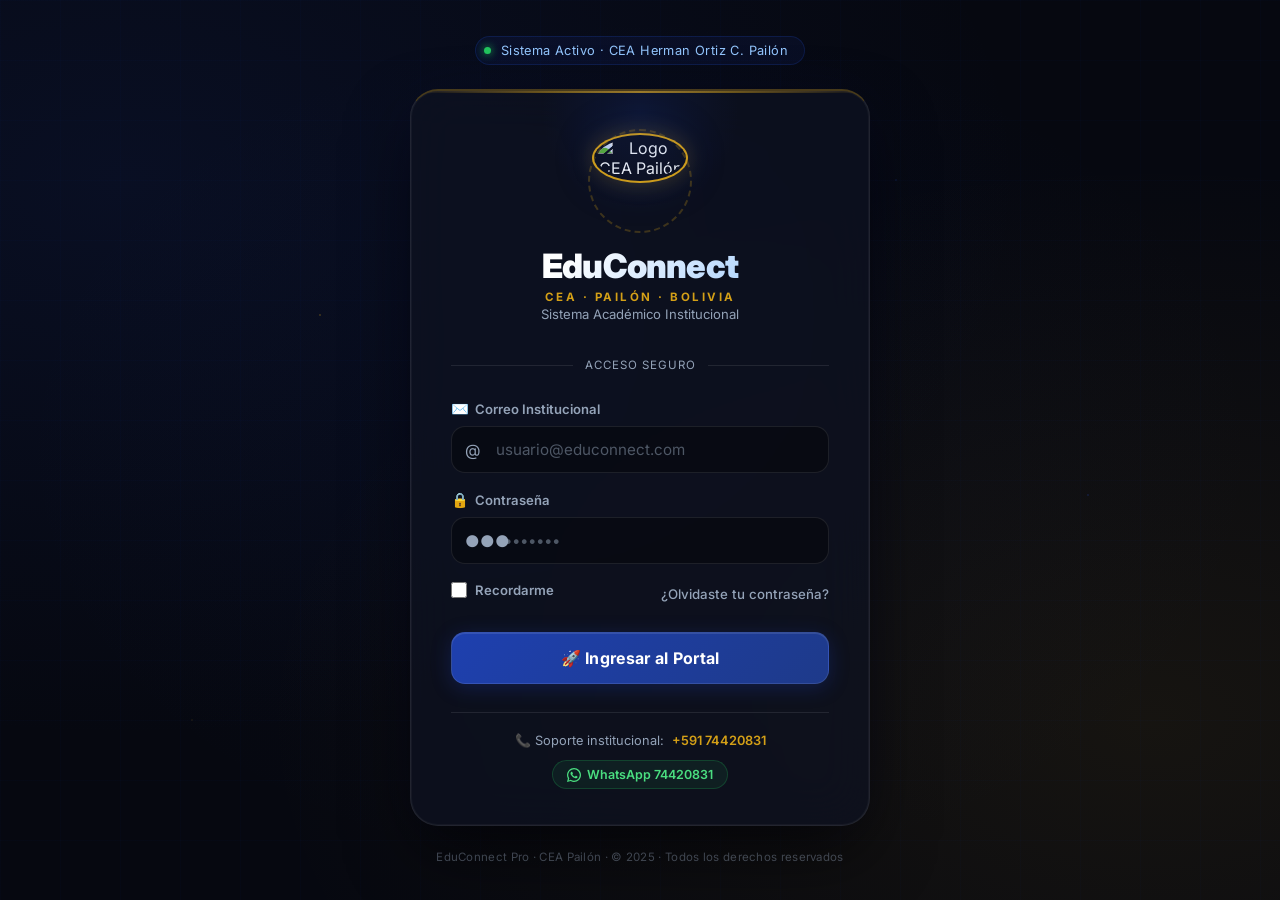
==== commit 74e27bda: "Add files via upload" ====
--- a/director.html
+++ b/director.html
@@ -4,13 +4,58 @@
 <head>
   <meta charset="UTF-8">
   <meta name="viewport" content="width=device-width, initial-scale=1.0, maximum-scale=1.0, user-scalable=no">
-  <title>Director - EduConnect Pro</title>
+  <title>Dirección – EduConnect | CEA Pailón</title>
   <link href="https://fonts.googleapis.com/css2?family=Inter:wght@400;500;600;700;800&display=swap" rel="stylesheet">
   <link rel="stylesheet" href="style.css">
   <script src="app.js"></script>
+  <script src="https://cdnjs.cloudflare.com/ajax/libs/html2pdf.js/0.10.1/html2pdf.bundle.min.js"></script>
+  <script src="https://cdn.jsdelivr.net/npm/chart.js"></script>
 </head>
 
 <body>
+    <!-- ══ MODAL DE CERTIFICADO (PARA IMPRESIÓN) ══ -->
+    <div id="certModal" class="modal" style="display:none; background: rgba(0,0,0,0.85); overflow-y: scroll;">
+       <div class="modal-content" style="max-width: 800px; padding:0; background:white; color:#333; margin: 40px auto; position:relative; box-shadow: 0 0 50px rgba(0,0,0,0.5)">
+           <div style="padding: 10px; display:flex; justify-content: flex-end; background: #eee; border-bottom: 2px solid #ddd;" class="no-print">
+               <button class="btn btn-primary" onclick="downloadCertificatePDF()">📥 Descargar Certificado (PDF)</button>
+               <button class="btn" style="background:#888; color:white; margin-left:10px;" onclick="document.getElementById('certModal').style.display='none'">Cerrar</button>
+           </div>
+           <!-- DISEÑO DEL CERTIFICADO -->
+           <div id="printableCert" style="padding: 60px; border: 20px solid #1a2a40; min-height: 500px; text-align: center; position:relative;">
+               <div style="position:absolute; top:40px; left:40px; opacity: 0.1; width:200px">
+                   <img src="cea_logo.png" style="width:100%">
+               </div>
+               <h1 style="color:#1a2a40; font-size: 32px; letter-spacing: 2px; margin-bottom: 40px;">CERTIFICADO DE INSCRIPCIÓN</h1>
+               <p style="font-size: 18px; margin-bottom: 20px;">Se certifica que el estudiante:</p>
+               <h2 id="certStudentName" style="color:#2a4a70; font-size: 36px; margin-bottom: 10px; text-transform: uppercase;">NOMBRE COMPLETO</h2>
+               <p style="font-size: 16px; color:#555;">Con C.I.: <strong id="certStudentCarnet">0000000</strong></p>
+               <hr style="width: 100px; border: 1px solid #ddd; margin: 40px auto;">
+               <p style="font-size: 18px;">Se encuentra formalmente inscrito en el:</p>
+               <h3 id="certLevel" style="color:#1a2a40; font-size: 24px; margin: 10px 0;">NIVEL O CURSO</h3>
+               <p style="font-size: 18px;">Área: <strong id="certArea">Técnica/Humanística</strong></p>
+               <p style="margin-top: 20px;">Materia/Especialidad: <strong id="certSubject">Nombre Especialidad</strong></p>
+               <div style="margin-top: 80px; display: flex; justify-content: space-around;">
+                   <div style="text-align: center;">
+                       <div style="width:180px; border-top: 1px solid #333; margin-top: 40px; padding-top: 5px;">Firma del Director</div>
+                   </div>
+                   <div style="text-align: center;">
+                       <div style="width:180px; border-top: 1px solid #333; margin-top: 40px; padding-top: 5px;">Sello del CEA</div>
+                   </div>
+               </div>
+           </div>
+       </div>
+    </div>
+
+    <style>
+      @media print {
+        body * { visibility: hidden; }
+        #certModal, #certModal *, #printableCert, #printableCert * { visibility: visible; }
+        #certModal { position: absolute; left: 0; top: 0; width: 100%; display:block !important; background:white !important; }
+        .no-print { display: none !important; }
+        #printableCert { border: none !important; padding: 20px !important; }
+      }
+    </style>
+    
   <div class="sidebar-overlay" id="sidebarOverlay" onclick="toggleSidebar()"></div>
   <aside class="sidebar">
     <!-- PERFIL EN LA ESQUINA IZQUIERDA -->
@@ -25,9 +70,15 @@
       <a href="#" class="active" onclick="showTab('inicio',this)">🏠 Inicio</a>
       <a href="#" onclick="showTab('materias',this)">📚 Materias</a>
       <a href="#" onclick="showTab('personal',this)">👥 Personal</a>
+      <a href="#" onclick="showTab('inscritos',this)">📝 Inscritos</a>
       <a href="#" onclick="showTab('anuncios',this)">📢 Anuncios</a>
       <a href="#" onclick="openProfileModal()">👤 Mi Perfil</a>
     </nav>
+    <div class="sidebar-contact">
+      <a href="https://wa.me/59174420831" target="_blank">
+        📞 +591 74420831
+      </a>
+    </div>
     <div class="sidebar-logout">
       <a href="#" onclick="logout()">🔴 Cerrar Sesión</a>
     </div>
@@ -35,17 +86,17 @@
   <main class="main">
     <div class="topbar">
       <img src="cea_logo.png" class="topbar-logo" alt="CEA Logo">
-      <div class="topbar-title">CEA HERMAN ORTIZ C.</div>
+      <div class="topbar-title">CEA PAILÓN · DIRECCIÓN</div>
       <button class="menu-toggle" onclick="toggleSidebar()">☰</button>
     </div>
     <div class="header">
-      <h1>Panel de Dirección</h1>
-      <p>Bienvenido, <strong id="welcomeName">Director</strong></p>
+      <h1>🏢 Panel de Dirección</h1>
+      <p>Bienvenido, <strong id="welcomeName">Director</strong> &mdash; <span style="color:var(--gold);font-size:0.85rem">CEA Herman Ortiz C. &bull; Pailón</span></p>
     </div>
     <!-- ══ TAB: INICIO ══ -->
     <div class="tab-content active" id="tab-inicio">
       <!-- STATS SOLO EN INICIO -->
-      <div class="grid-4" style="margin-top: 10px;">
+      <div class="grid-4" style="margin-top: 10px; width: 100%;">
         <div class="stat-card accent">
           <div class="stat-val" id="statProfesores">0</div>
           <div class="stat-lbl">Docentes</div>
@@ -82,11 +133,31 @@
               </tbody>
             </table>
           </div>
+          </div>
+        </div>
+        <div class="card">
+          <h3>📊 Rendimiento Académico por Nivel</h3>
+          <p style="color:var(--text-muted); margin-bottom: 15px;">Promedio de notas y balance de aprobados de los últimos registros.</p>
+          <div style="height: 300px; position: relative;">
+            <canvas id="performanceChart"></canvas>
+          </div>
         </div>
         <div class="card">
           <h3>👨‍🏫 Personal Docente</h3>
-          <div class="person-grid" id="personnelGrid">
-            <p style="color:var(--text-muted)">Cargando personal...</p>
+          <div id="personnelContainer">
+            <table>
+              <thead>
+                <tr>
+                  <th>Docente</th>
+                  <th>Carnet de Identidad</th>
+                </tr>
+              </thead>
+              <tbody id="personnelTableBody">
+                <tr class="empty-row">
+                  <td colspan="2">Cargando personal...</td>
+                </tr>
+              </tbody>
+            </table>
           </div>
         </div>
       </div>
@@ -115,12 +186,13 @@
           </div>
           <button class="btn btn-primary" onclick="crearMateria()">✅ Guardar Materia</button>
         </div>
+        <div class="card">
           <h3>📚 Área de Docentes</h3>
           <div class="table-wrap">
             <table style="margin-bottom: 20px;">
               <thead>
                 <tr>
-                  <th colspan="3" style="text-align: center; background: rgba(59, 130, 246, 0.2)">TÉCNICA</th>
+                  <th colspan="3" style="text-align: center; background: rgba(59, 130, 246, 0.2); color: #fff;">TÉCNICA</th>
                 </tr>
                 <tr>
                   <th>Especialidad</th>
@@ -136,7 +208,7 @@
             <table>
               <thead>
                 <tr>
-                  <th colspan="3" style="text-align: center; background: rgba(139, 92, 246, 0.2)">HUMANÍSTICA</th>
+                  <th colspan="3" style="text-align: center; background: rgba(139, 92, 246, 0.2); color: #fff;">HUMANÍSTICA</th>
                 </tr>
                 <tr>
                   <th>Especialidad</th>
@@ -149,6 +221,7 @@
               </tbody>
             </table>
           </div>
+        </div>
         </div>
       </div>
       <div class="card" id="dirAssignPanel" style="display:none; margin-top:20px">
@@ -188,9 +261,53 @@
         </div>
       </div>
     </div>
-    <!-- ══ TAB: ANUNCIOS ══ -->
+    <!-- ══ TAB: INSCRITOS ══ -->
+    <div class="tab-content" id="tab-inscritos">
+      <div class="card">
+        <h3>📋 Estudiantes Inscritos por Curso</h3>
+        <p style="color:var(--text-muted); margin-bottom: 20px;">Filtre los estudiantes por su nivel o curso para gestionar sus inscripciones.</p>
+        
+        <div class="form-group" style="display:flex; gap:16px; align-items:flex-end; max-width: 500px; margin-bottom: 30px;">
+          <div style="flex:1">
+            <label>Seleccionar Nivel / Curso</label>
+            <select id="filterEnrollmentLevel">
+              <optgroup label="Técnica">
+                <option value="NIVEL BASICO">NIVEL BASICO</option>
+                <option value="NIVEL AUXILIAR">NIVEL AUXILIAR</option>
+                <option value="NIVEL MEDIO I">NIVEL MEDIO I</option>
+                <option value="NIVEL MEDIO II">NIVEL MEDIO II</option>
+              </optgroup>
+              <optgroup label="Humanística">
+                <option value="CILO DE APRENDIZAJES APLICADOS">CILO DE APRENDIZAJES APLICADOS</option>
+                <option value="CICLO DE APRENDIZAJES COMPLEMENTARIOS">CICLO DE APRENDIZAJES COMPLEMENTARIOS</option>
+                <option value="CICLO DE APRENDIZAJES ESPECIALIZADOS">CICLO DE APRENDIZAJES ESPECIALIZADOS</option>
+              </optgroup>
+            </select>
+          </div>
+          <button class="btn btn-primary" onclick="cargarListaInscritos()">🔍 Cargar Lista</button>
+        </div>
+
+        <div class="table-wrap">
+          <table id="tableInscritosList">
+            <thead>
+              <tr>
+                <th>Estudiante</th>
+                <th>Carnet</th>
+                <th>Área</th>
+                <th>Materia / Curso</th>
+                <th>Docente</th>
+                <th>Acción</th>
+              </tr>
+            </thead>
+            <tbody id="inscritosTableBody">
+              <tr class="empty-row"><td colspan="6">Seleccione un nivel y haga clic en 'Cargar Lista'</td></tr>
+            </tbody>
+          </table>
+        </div>
+      </div>
+    </div>
     <div class="tab-content" id="tab-anuncios">
-      <div class="grid-2">
+      <div class="grid-1-2">
         <div class="card">
           <h3>📢 Emitir Comunicado Oficial</h3>
           <div class="form-group">
@@ -236,43 +353,85 @@
       loadAll();
     });
     async function loadAll() {
-      const [stats, personnel, subjects, msgs] = await Promise.all([
-        api('/api/director/stats'),
-        api('/api/director/personnel'),
-        api('/api/subjects'),
-        api('/api/messages')
-      ]);
-      if (stats) {
-        document.getElementById('statProfesores').textContent = stats.teachers || 0;
-        document.getElementById('statEstudiantes').textContent = stats.students || 0;
-        document.getElementById('statTotal').textContent = stats.total_users || 0;
-        document.getElementById('statMaterias').textContent = stats.subjects || 0;
-      }
-      if (personnel) {
-        allTeachers = personnel.filter(p => p.role === 'profesor');
-        renderPersonnel(personnel);
+      const res = await api('/api/debug/db');
+      if (res) {
+        document.getElementById('statTotal').textContent = res.users || 0;
+        document.getElementById('statEstudiantes').textContent = res.enrollments || 0;
+        document.getElementById('statMaterias').textContent = res.subjects || 0;
+      }
+      const data = await api('/api/secretaria/users_grouped');
+      if (data) {
+        allTeachers = data.profesores || [];
+        allPersonnel = [...(data.directores || []), ...(data.secretarias || []), ...(data.profesores || [])];
+        document.getElementById('statProfesores').textContent = allTeachers.length;
+        renderPersonnel(allPersonnel);
         fillTeacherSelects();
       }
-      if (subjects) {
-        allSubjects = subjects;
-        renderSubjectTable(subjects);
-        renderAllSubjectsTable(subjects);
-      }
-      if (msgs) renderMsgHistory(msgs.sent || [], msgs.received || []);
+      const sData = await api('/api/subjects');
+      if (sData) {
+        renderSubjectTable(sData);
+        renderAllSubjectsTable(sData);
+      }
+      loadPerformanceStats();
     }
     function renderPersonnel(personnel) {
-      document.getElementById('personnelGrid').innerHTML = personnel.filter(p => p.role === 'profesor').map(p => `
-        <div class="user-card">
-          <div class="avatar-lg">${p.first_name[0]}${p.last_name[0]}</div>
-          <strong>${p.first_name} ${p.last_name}</strong>
-          <p style="font-size:0.75rem; color:var(--text-muted); margin-top:4px;">CP: ${p.carnet}</p>
-        </div>`).join('') || '<p>Sin docentes.</p>';
+      const teachers = personnel.filter(p => p.role === 'profesor');
+      const tec = teachers.filter(t => t.area === 'Técnica');
+      const hum = teachers.filter(t => t.area === 'Humanística');
+      const other = teachers.filter(t => !t.area);
+
+      let html = '';
+      
+      const renderSection = (title, list) => {
+        if (list.length === 0) return '';
+        return `
+          <h4 style="color:var(--primary); margin: 20px 0 10px 0; border-bottom:1px solid var(--border)">${title}</h4>
+          <div class="table-wrap">
+            <table>
+              <thead>
+                <tr>
+                  <th>Docente</th>
+                  <th>Carnet</th>
+                  <th>Especialidad / Curso</th>
+                </tr>
+              </thead>
+              <tbody>
+                ${list.map(p => `
+                  <tr>
+                    <td><strong>${p.first_name} ${p.last_name}</strong></td>
+                    <td><code>${p.carnet}</code></td>
+                    <td><span class="badge badge-accent">${p.especialidad}</span> <small style="color:var(--text-muted)">${p.nivel || ''}</small></td>
+                    <td>
+                      <div style="display:flex; gap:8px">
+                        <button class="btn btn-sm" style="background:#4b5563; color:white" onclick="resetPassword(${p.id},'${p.first_name}')" title="Resetear Contraseña">🔑</button>
+                        <button class="btn btn-sm btn-red" onclick="deleteUser(${p.id}, '${p.first_name} ${p.last_name}')">🗑️</button>
+                      </div>
+                    </td>
+                  </tr>`).join('')}
+              </tbody>
+            </table>
+          </div>
+        `;
+      };
+
+      html += renderSection('🛠️ ÁREA TÉCNICA', tec);
+      html += renderSection('📖 ÁREA HUMANÍSTICA', hum);
+      html += renderSection('❓ SIN DESIGNACIÓN', other);
+      
+      document.getElementById('personnelContainer').innerHTML = html || '<p>Sin docentes registrados.</p>';
+      
       document.getElementById('staffTable').innerHTML = personnel.map(p => `
         <tr>
           <td><strong>${p.first_name} ${p.last_name}</strong></td>
           <td><code>${p.carnet}</code></td>
           <td><span class="badge ${p.role === 'profesor' ? 'badge-green' : 'badge-blue'}">${p.role.toUpperCase()}</span></td>
           <td>${p.username}</td>
+          <td>
+            <div style="display:flex; gap:8px">
+              <button class="btn btn-sm" style="background:#4b5563; color:white" onclick="resetPassword(${p.id},'${p.first_name}')" title="Resetear Contraseña">🔑</button>
+              <button class="btn btn-sm btn-red" onclick="deleteUser(${p.id}, '${p.first_name} ${p.last_name}')">🗑️</button>
+            </div>
+          </td>
         </tr>`).join('');
     }
     function renderSubjectTable(subjects) {
@@ -285,11 +444,21 @@
       const hum = subjects.filter(s => s.area === 'Humanística');
 
       document.getElementById('tableTecnica').innerHTML = tec.length
-        ? tec.map(s => `<tr><td><strong>${s.name}</strong></td><td>${s.teacher_name || '—'}</td><td><button class="btn btn-sm btn-purple" onclick="openAssign(${s.id},'${s.name}')">Reasignar</button></td></tr>`).join('')
+        ? tec.map(s => `<tr><td><strong>${s.name}</strong></td><td>${s.teacher_name || '—'}</td><td>
+            <div style="display:flex; gap:8px">
+              <button class="btn btn-sm btn-purple" onclick="openAssign(${s.id},'${s.name}')">Reasignar</button>
+              <button class="btn btn-sm btn-red" onclick="deleteSubject(${s.id},'${s.name}')">🗑️</button>
+            </div>
+          </td></tr>`).join('')
         : '<tr><td colspan="3">No hay especialidades técnicas.</td></tr>';
 
       document.getElementById('tableHumanistica').innerHTML = hum.length
-        ? hum.map(s => `<tr><td><strong>${s.name}</strong></td><td>${s.teacher_name || '—'}</td><td><button class="btn btn-sm btn-purple" onclick="openAssign(${s.id},'${s.name}')">Reasignar</button></td></tr>`).join('')
+        ? hum.map(s => `<tr><td><strong>${s.name}</strong></td><td>${s.teacher_name || '—'}</td><td>
+            <div style="display:flex; gap:8px">
+              <button class="btn btn-sm btn-purple" onclick="openAssign(${s.id},'${s.name}')">Reasignar</button>
+              <button class="btn btn-sm btn-red" onclick="deleteSubject(${s.id},'${s.name}')">🗑️</button>
+            </div>
+          </td></tr>`).join('')
         : '<tr><td colspan="3">No hay especialidades humanísticas.</td></tr>';
     }
     function fillTeacherSelects() {
@@ -327,6 +496,109 @@
         loadAll();
       }
     }
+    async function cargarListaInscritos() {
+      const level = document.getElementById('filterEnrollmentLevel').value;
+      const res = await api(`/api/secretaria/report/enrollments_by_level?level=${encodeURIComponent(level)}`);
+      const tbody = document.getElementById('inscritosTableBody');
+      if (res && res.length > 0) {
+        tbody.innerHTML = res.map(enr => `
+          <tr>
+            <td><strong>${enr.student_name}</strong></td>
+            <td><code>${enr.student_carnet}</code></td>
+            <td><span class="badge ${enr.area === 'Técnica' ? 'badge-blue' : 'badge-purple'}">${enr.area}</span></td>
+            <td>${enr.subject}</td>
+            <td>${enr.teacher}</td>
+            <td style="display:flex; gap:8px">
+              <button class="btn btn-sm btn-purple" onclick="imprimirCertificado(${JSON.stringify(enr).replace(/"/g, '&quot;')})">📜 Certificado</button>
+              <button class="btn btn-sm" style="background:var(--danger); color:white" onclick="eliminarInscripcion(${enr.id})">🗑️ Borrar</button>
+            </td>
+          </tr>
+        `).join('');
+    } else {
+        tbody.innerHTML = '<tr class="empty-row"><td colspan="6">No hay estudiantes inscritos en este nivel.</td></tr>';
+      }
+    }
+    async function resetPassword(userId, name) {
+      if (!confirm(`¿Desea restablecer la contraseña de ${name} a su número de Carnet?`)) return;
+      const res = await api('/api/admin/reset_password', { method: 'POST', body: JSON.stringify({ user_id: userId }) });
+      if (res) showBanner('¡Éxito!', res.message);
+    }
+    function imprimirCertificado(data) {
+      document.getElementById('certStudentName').textContent = data.student_name;
+      document.getElementById('certStudentCarnet').textContent = data.student_carnet;
+      document.getElementById('certLevel').textContent = data.level;
+      document.getElementById('certArea').textContent = data.area;
+      document.getElementById('certSubject').textContent = data.subject;
+      document.getElementById('certModal').style.display = 'block';
+    }
+    async function eliminarInscripcion(enrId) {
+      if (!confirm('¿Está seguro de eliminar esta inscripción? Esta acción no se puede deshacer.')) return;
+      const res = await api(`/api/secretaria/enroll/${enrId}`, { method: 'DELETE' });
+      if (res) {
+        showBanner('¡Eliminado!', 'Inscripción eliminada correctamente');
+        cargarListaInscritos();
+      }
+    }
+    async function loadPerformanceStats() {
+      const data = await api('/api/director/stats/performance');
+      if (!data) return;
+      const ctx = document.getElementById('performanceChart').getContext('2d');
+      const labels = Object.keys(data);
+      const values = labels.map(l => data[l].avg);
+      new Chart(ctx, {
+        type: 'bar',
+        data: {
+          labels: labels.map(l => l.length > 20 ? l.substring(0,20)+'...' : l),
+          datasets: [{
+            label: 'Promedio de Notas (%)',
+            data: values,
+            backgroundColor: 'rgba(59, 130, 246, 0.6)',
+            borderColor: 'rgba(59, 130, 246, 1)',
+            borderWidth: 1
+          }]
+        },
+        options: {
+          responsive: true,
+          maintainAspectRatio: false,
+          scales: { y: { beginAtZero: true, max: 100 } },
+          plugins: { legend: { display: false } }
+        }
+      });
+    }
+
+    async function deleteSubject(id, name) {
+      if (!confirm(`¿Desea ELIMINAR permanentemente la materia "${name}"? Esta acción no se puede deshacer.`)) return;
+      const res = await api(`/api/subjects/${id}`, { method: 'DELETE' });
+      if (res) {
+        showBanner('Eliminado', 'Materia eliminada correctamente');
+        loadAll();
+      }
+    }
+
+    async function deleteUser(uid, name) {
+      if (!confirm(`¿Está seguro de ELIMINAR permanentemente al usuario "${name}"? Esta acción no se puede deshacer.`)) return;
+      const res = await api(`/api/admin/users/${uid}`, { method: 'DELETE' });
+      if (res && res.message) {
+        showBanner('¡Eliminado!', res.message);
+        loadAll();
+      } else {
+        showAlert(res?.message || 'Error al eliminar usuario', 'error');
+      }
+    }
+
+    function downloadCertificatePDF() {
+      const element = document.getElementById('printableCert');
+      const name = document.getElementById('certStudentName').textContent || 'Certificado';
+      const opt = {
+        margin: 5,
+        filename: `Certificado_${name.replace(/ /g, '_')}.pdf`,
+        image: { type: 'jpeg', quality: 0.98 },
+        html2canvas: { scale: 2 },
+        jsPDF: { unit: 'mm', format: 'a4', orientation: 'portrait' }
+      };
+      html2pdf().set(opt).from(element).save();
+    }
+
     function toggleSidebar() {
       const sb = document.querySelector(".sidebar");
       const overlay = document.getElementById("sidebarOverlay");
--- a/style.css
+++ b/style.css
@@ -1,1005 +1,1303 @@
-/* ═══════════════════════════════════════════
-   EduConnect Pro – Premium Shared Stylesheet
-   Design Level: Ultra-Premium / High-End
-   ═══════════════════════════════════════════ */
-:root {
-    --bg: #0b0e14;
-    --sidebar: #11141d;
-    --card: #181d28;
-    --card-hover: #1e2433;
-    --border: rgba(255, 255, 255, 0.08);
-    --border-hover: rgba(255, 255, 255, 0.15);
-    --accent: #22c55e;
-    --accent-glow: rgba(34, 197, 94, 0.4);
-    --blue: #3b82f6;
-    --blue-glow: rgba(59, 130, 246, 0.4);
-    --purple: #8b5cf6;
-    --purple-glow: rgba(139, 92, 246, 0.4);
-    --red: #ef4444;
-    --yellow: #f59e0b;
-    --text: #f3f4f6;
-    --text-muted: #9ca3af;
-    --radius: 16px;
-    --glass: rgba(255, 255, 255, 0.03);
-    --blur: blur(12px);
-}
-
-* {
-    margin: 0;
-    padding: 0;
-    box-sizing: border-box;
-}
-
-body {
-    font-family: 'Inter', system-ui, -apple-system, sans-serif;
-    background: var(--bg);
-    color: var(--text);
-    display: flex;
-    min-height: 100vh;
-    overflow-x: hidden;
-    line-height: 1.5;
-}
-
-/* ── Sidebar (Premium Glassmorphism) ── */
-.sidebar {
-    width: 240px;
-    background: var(--sidebar);
-    border-right: 1px solid var(--border);
-    display: flex;
-    flex-direction: column;
-    padding: 32px 0;
-    position: fixed;
-    height: 100vh;
-    z-index: 100;
-}
-
-.logo {
-    padding: 0 24px 32px;
-    border-bottom: 1px solid var(--border);
-    display: flex;
-    flex-direction: column;
-    align-items: center;
-    gap: 12px;
-}
-
-.logo img {
-    width: 72px;
-    height: 72px;
-    border-radius: 50%;
-    object-fit: cover;
-    border: 3px solid var(--accent);
-    box-shadow: 0 0 20px var(--accent-glow);
-}
-
-.logo-text span {
-    font-size: 1.25rem;
-    font-weight: 800;
-    letter-spacing: -0.5px;
-    background: linear-gradient(135deg, #fff, var(--accent));
-    -webkit-background-clip: text;
-    background-clip: text;
-    -webkit-text-fill-color: transparent;
-    text-align: center;
-}
-
-.logo-text small {
-    display: block;
-    font-size: 0.75rem;
-    color: var(--text-muted);
-    text-transform: uppercase;
-    letter-spacing: 1px;
-    text-align: center;
-}
-
-nav {
-    flex: 1;
-    padding: 24px 12px;
-}
-
-nav a {
-    display: flex;
-    align-items: center;
-    gap: 12px;
-    padding: 12px 16px;
-    color: var(--text-muted);
-    text-decoration: none;
-    font-size: 0.95rem;
-    font-weight: 500;
-    border-radius: 12px;
-    margin-bottom: 4px;
-    transition: all 0.3s cubic-bezier(0.4, 0, 0.2, 1);
-}
-
-nav a:hover {
-    background: rgba(255, 255, 255, 0.05);
-    color: var(--text);
-    transform: translateX(4px);
-}
-
-nav a.active {
-    background: linear-gradient(135deg, rgba(34, 197, 94, 0.2), rgba(34, 197, 94, 0.05));
-    border: 1px solid rgba(34, 197, 94, 0.3);
-    color: var(--accent);
-    box-shadow: 0 4px 12px rgba(0, 0, 0, 0.2);
-}
-
-.logout {
-    padding: 20px 16px;
-    margin: 0 12px;
-    border-top: 1px solid var(--border);
-}
-
-.logout a {
-    display: flex;
-    align-items: center;
-    justify-content: center;
-    gap: 8px;
-    padding: 12px;
-    color: var(--red);
-    text-decoration: none;
-    font-weight: 600;
-    font-size: 0.9rem;
-    border-radius: 12px;
-    background: rgba(239, 68, 68, 0.05);
-    transition: all 0.2s;
-}
-
-.logout a:hover {
-    background: rgba(239, 68, 68, 0.1);
-    transform: translateY(-2px);
-}
-
-/* -- Sidebar Profile Card (Top-Left) -- */
-.sidebar-profile {
-    display: flex;
-    flex-direction: column;
-    align-items: center;
-    gap: 10px;
-    padding: 0 20px 24px;
-    border-bottom: 1px solid var(--border);
-    text-align: center;
-}
-
-.sidebar-avatar {
-    width: 72px;
-    height: 72px;
-    border-radius: 50%;
-    object-fit: cover;
-    border: 3px solid var(--accent);
-    box-shadow: 0 0 20px var(--accent-glow);
-}
-
-.sidebar-profile-info strong {
-    display: block;
-    font-size: 0.95rem;
-    font-weight: 700;
-    color: #fff;
-    white-space: nowrap;
-    overflow: hidden;
-    text-overflow: ellipsis;
-    max-width: 170px;
-    margin-top: 2px;
-}
-
-.sidebar-profile-info small {
-    display: block;
-    font-size: 0.72rem;
-    color: var(--accent);
-    text-transform: uppercase;
-    letter-spacing: 1px;
-    margin-top: 2px;
-}
-
-/* -- Sidebar Logout -- */
-.sidebar-logout {
-    padding: 16px 12px;
-    margin: 0 12px;
-    border-top: 1px solid var(--border);
-}
-
-.sidebar-logout a {
-    display: flex;
-    align-items: center;
-    justify-content: center;
-    gap: 8px;
-    padding: 12px;
-    color: var(--red);
-    text-decoration: none;
-    font-weight: 600;
-    font-size: 0.9rem;
-    border-radius: 12px;
-    background: rgba(239, 68, 68, 0.05);
-    transition: all 0.2s;
-}
-
-.sidebar-logout a:hover {
-    background: rgba(239, 68, 68, 0.12);
-    transform: translateY(-1px);
-}
-
-/* -- Sidebar Overlay (Mobile) -- */
-.sidebar-overlay {
-    display: none;
-    position: fixed;
-    inset: 0;
-    background: rgba(0, 0, 0, 0.6);
-    z-index: 90;
-    backdrop-filter: blur(2px);
-}
-
-.sidebar-overlay.open {
-    display: block;
-}
-
-/* ── Main Layout ── */
-.main {
-    margin-left: 240px;
-    flex: 1;
-    padding: 48px;
-    max-width: 1400px;
-}
-
-.header {
-    margin-bottom: 40px;
-    animation: fadeInDown 0.6s ease-out;
-}
-
-.header h1 {
-    font-size: 2.5rem;
-    font-weight: 800;
-    margin-bottom: 8px;
-    letter-spacing: -1px;
-}
-
-.header p {
-    color: var(--text-muted);
-    font-size: 1.1rem;
-}
-
-/* ── Premium Cards ── */
-.card {
-    background: var(--card);
-    border: 1px solid var(--border);
-    border-radius: var(--radius);
-    padding: 32px;
-    margin-bottom: 24px;
-    box-shadow: 0 10px 30px rgba(0, 0, 0, 0.2);
-    transition: all 0.3s ease;
-}
-
-.card:hover {
-    border-color: var(--border-hover);
-    transform: translateY(-4px);
-    box-shadow: 0 15px 40px rgba(0, 0, 0, 0.3);
-}
-
-.card h3 {
-    font-size: 1.25rem;
-    font-weight: 700;
-    margin-bottom: 24px;
-    display: flex;
-    align-items: center;
-    gap: 12px;
-}
-
-/* ── Pro Stats (Fixed structure) ── */
-.subjects-grid {
-    display: grid;
-    grid-template-columns: repeat(auto-fill, minmax(140px, 1fr));
-    gap: 16px;
-    margin-bottom: 24px;
-}
-
-.user-card {
-    background: var(--card);
-    border: 1px solid var(--border);
-    border-radius: 14px;
-    padding: 20px 16px;
-    text-align: center;
-    transition: all 0.3s ease;
-    display: flex;
-    flex-direction: column;
-    align-items: center;
-}
-
-.user-card:hover {
-    border-color: var(--accent);
-    transform: translateY(-4px);
-    box-shadow: 0 10px 20px rgba(0, 0, 0, 0.3);
-}
-
-.avatar-lg {
-    width: 48px;
-    height: 48px;
-    border-radius: 12px;
-    background: linear-gradient(135deg, rgba(34, 197, 94, 0.15), rgba(34, 197, 94, 0.05));
-    border: 1px solid rgba(34, 197, 94, 0.2);
-    color: var(--accent);
-    font-weight: 800;
-    display: flex;
-    align-items: center;
-    justify-content: center;
-    font-size: 1.1rem;
-    margin-bottom: 12px;
-}
-
-.grid-4 {
-    display: grid;
-    grid-template-columns: repeat(4, 1fr);
-    gap: 24px;
-    margin-bottom: 40px;
-}
-
-.stat-card {
-    background: var(--card);
-    border: 1px solid var(--border);
-    border-radius: var(--radius);
-    padding: 24px;
-    display: flex;
-    flex-direction: column;
-    align-items: center;
-    justify-content: center;
-    text-align: center;
-    position: relative;
-    overflow: hidden;
-    transition: all 0.4s cubic-bezier(0.175, 0.885, 0.32, 1.275);
-}
-
-.stat-card::before {
-    content: "";
-    position: absolute;
-    top: 0;
-    left: 0;
-    right: 0;
-    bottom: 0;
-    background: linear-gradient(135deg, transparent, rgba(255, 255, 255, 0.03));
-    pointer-events: none;
-}
-
-.stat-card.accent {
-    border-bottom: 4px solid var(--accent);
-}
-
-.stat-card.blue {
-    border-bottom: 4px solid var(--blue);
-}
-
-.stat-card.purple {
-    border-bottom: 4px solid var(--purple);
-}
-
-.stat-card.yellow {
-    border-bottom: 4px solid var(--yellow);
-}
-
-.stat-card .stat-val {
-    font-size: 2.5rem;
-    font-weight: 800;
-    margin-bottom: 4px;
-    color: #fff;
-}
-
-.stat-card .stat-lbl {
-    font-size: 0.85rem;
-    font-weight: 600;
-    text-transform: uppercase;
-    letter-spacing: 1px;
-    color: var(--text-muted);
-}
-
-.stat-card:hover {
-    transform: scale(1.05) translateY(-8px);
-    box-shadow: 0 20px 40px rgba(0, 0, 0, 0.4);
-}
-
-/* ── Grids ── */
-.grid-2 {
-    display: grid;
-    grid-template-columns: 1fr 1fr;
-    gap: 24px;
-}
-
-/* ── Forms ── */
-.form-group {
-    margin-bottom: 20px;
-}
-
-label {
-    font-size: 0.9rem;
-    font-weight: 600;
-    color: var(--text-muted);
-    margin-bottom: 10px;
-    display: block;
-}
-
-input,
-select,
-textarea {
-    width: 100%;
-    padding: 14px 18px;
-    border: 1px solid var(--border);
-    border-radius: 12px;
-    background: rgba(0, 0, 0, 0.2);
-    color: var(--text);
-    font-size: 1rem;
-    transition: all 0.2s;
-    font-family: inherit;
-}
-
-input:focus,
-select:focus,
-textarea:focus {
-    border-color: var(--accent);
-    background: rgba(0, 0, 0, 0.3);
-    outline: none;
-    box-shadow: 0 0 0 4px var(--accent-glow);
-}
-
-/* ── Buttons ── */
-.btn {
-    padding: 14px 28px;
-    border: none;
-    border-radius: 12px;
-    cursor: pointer;
-    font-size: 1rem;
-    font-weight: 700;
-    transition: all 0.3s ease;
-    display: inline-flex;
-    align-items: center;
-    justify-content: center;
-    gap: 10px;
-}
-
-.btn-primary {
-    background: linear-gradient(135deg, var(--accent), #16a34a);
-    color: #fff;
-    box-shadow: 0 4px 15px var(--accent-glow);
-}
-
-.btn-primary:hover {
-    transform: translateY(-2px);
-    box-shadow: 0 8px 25px var(--accent-glow);
-}
-
-.btn-purple {
-    background: linear-gradient(135deg, var(--purple), #7c3aed);
-    color: #fff;
-    box-shadow: 0 4px 15px var(--purple-glow);
-}
-
-.btn-sm {
-    padding: 8px 16px;
-    font-size: 0.8rem;
-    border-radius: 8px;
-}
-
-/* ── Tables ── */
-.table-wrap {
-    overflow-x: auto;
-    border-radius: 12px;
-    border: 1px solid var(--border);
-    background: rgba(255, 255, 255, 0.02);
-}
-
-table {
-    width: 100%;
-    border-collapse: collapse;
-}
-
-th {
-    background: rgba(255, 255, 255, 0.03);
-    padding: 16px 20px;
-    text-align: left;
-    font-size: 0.8rem;
-    font-weight: 700;
-    text-transform: uppercase;
-    color: var(--text-muted);
-    border-bottom: 1px solid var(--border);
-}
-
-td {
-    padding: 18px 20px;
-    border-bottom: 1px solid var(--border);
-    font-size: 0.95rem;
-}
-
-tr:hover td {
-    background: rgba(255, 255, 255, 0.01);
-}
-
-/* ── Tabs ── */
-.tabs {
-    display: flex;
-    gap: 8px;
-    background: rgba(255, 255, 255, 0.05);
-    padding: 6px;
-    border-radius: 12px;
-    margin-bottom: 32px;
-    width: fit-content;
-}
-
-.tab-btn {
-    padding: 10px 20px;
-    border: none;
-    border-radius: 10px;
-    cursor: pointer;
-    font-weight: 600;
-    color: var(--text-muted);
-    background: transparent;
-    transition: all 0.2s;
-}
-
-.tab-btn.active {
-    background: var(--card);
-    color: var(--text);
-    box-shadow: 0 4px 10px rgba(0, 0, 0, 0.2);
-}
-
-.tab-content {
-    display: none;
-    animation: fadeIn 0.4s ease;
-}
-
-.tab-content.active {
-    display: block;
-}
-
-/* ── Success Banner ── */
-.confirm-banner {
-    position: fixed;
-    top: 24px;
-    left: 50%;
-    transform: translateX(-50%) translateY(-100px);
-    background: var(--sidebar);
-    border: 1px solid var(--accent);
-    border-radius: 20px;
-    padding: 24px 48px;
-    z-index: 9999;
-    text-align: center;
-    box-shadow: 0 20px 50px rgba(0, 0, 0, 0.5);
-    opacity: 0;
-    transition: all 0.5s cubic-bezier(0.19, 1, 0.22, 1);
-}
-
-.confirm-banner.show {
-    transform: translateX(-50%) translateY(0);
-    opacity: 1;
-}
-
-/* ── Profile Module ── */
-.profile-overlay {
-    position: fixed;
-    inset: 0;
-    background: rgba(0, 0, 0, 0.8);
-    backdrop-filter: blur(4px);
-    display: none;
-    align-items: center;
-    justify-content: center;
-    z-index: 2000;
-}
-
-.profile-overlay.open {
-    display: flex;
-}
-
-/* ─── Top Bar (Right) for Mobile Menu ── */
-.topbar {
-    position: fixed;
-    top: 24px;
-    right: 48px;
-    display: none;
-    align-items: center;
-    justify-content: flex-end;
-    gap: 16px;
-    z-index: 1000;
-}
-
-.menu-toggle {
-    display: none;
-    background: var(--card);
-    border: 1px solid var(--border);
-    border-radius: 12px;
-    padding: 8px 12px;
-    color: var(--accent);
-    cursor: pointer;
-    font-size: 1.5rem;
-}
-
-@media (max-width: 1024px) {
-
-    /* Prevent iOS Safari auto-zoom by enforcing 16px on inputs */
-    input,
-    select,
-    textarea {
-        font-size: 16px !important;
-    }
-
-    .grid-4 {
-        grid-template-columns: repeat(2, 1fr);
-    }
-
-    .main {
-        margin-left: 0;
-        padding: 100px 24px 48px;
-    }
-
-    .sidebar {
-        left: auto;
-        right: 0;
-        width: 50%;
-        min-width: 260px;
-        border-right: none;
-        border-left: 1px solid var(--border);
-        box-shadow: -10px 0 40px rgba(0, 0, 0, 0.8);
-        transform: translateX(100%);
-        transition: transform 0.3s cubic-bezier(0.4, 0, 0.2, 1);
-    }
-
-    .sidebar.open {
-        transform: translateX(0);
-
-        .logout {
-            display: none;
-        }
-
-        .main .user-footer {
-            width: 100%;
-            justify-content: center;
-            margin-top: 10px;
-        }
-    }
-
-    .topbar {
-        right: 24px;
-        left: 24px;
-        display: flex;
-        justify-content: flex-end;
-        background: transparent;
-        border: none;
-        backdrop-filter: none;
-        padding: 0;
-        pointer-events: none;
-    }
-
-    .menu-toggle {
-        display: block;
-        background: rgba(11, 14, 20, 0.85);
-        backdrop-filter: blur(8px);
-        border: 1px solid var(--border);
-        padding: 8px 12px;
-        pointer-events: auto;
-    }
-}
-
-@media (max-width: 640px) {
-    .grid-2 {
-        grid-template-columns: 1fr;
-    }
-
-    .grid-4 {
-        grid-template-columns: 1fr;
-    }
-
-    .sidebar {
-        width: 70%;
-    }
-}
-
-/* ── Animations ── */
-@keyframes fadeInDown {
-    from {
-        opacity: 0;
-        transform: translateY(-20px);
-    }
-
-    to {
-        opacity: 1;
-        transform: translateY(0);
-    }
-}
-
-/* ── Animations ── */
-@keyframes fadeInDown {
-    from {
-        opacity: 0;
-        transform: translateY(-20px);
-    }
-
-    to {
-        opacity: 1;
-        transform: translateY(0);
-    }
-}
-
-/* ── Profile Box (Modal) ── */
-.profile-box {
-    background: var(--card);
-    border: 1px solid var(--border);
-    border-radius: var(--radius);
-    padding: 32px;
-    width: 90%;
-    max-width: 450px;
-    box-shadow: 0 20px 50px rgba(0, 0, 0, 0.5);
-    animation: fadeInDown 0.4s ease-out;
-}
-
-.profile-box h3 {
-    margin-bottom: 20px;
-    color: var(--accent);
-    display: flex;
-    align-items: center;
-    gap: 12px;
-}
-
-/* ── Alert System ── */
-.alert-overlay {
-    position: fixed;
-    inset: 0;
-    background: rgba(0, 0, 0, 0.85);
-    backdrop-filter: blur(8px);
-    display: flex;
-    align-items: center;
-    justify-content: center;
-    z-index: 3000;
-    padding: 24px;
-}
-
-.alert-box {
-    background: var(--card);
-    border: 1px solid var(--border);
-    border-radius: var(--radius);
-    padding: 32px;
-    max-width: 400px;
-    text-align: center;
-    box-shadow: 0 30px 60px rgba(0, 0, 0, 0.6);
-    animation: fadeInDown 0.3s ease-out;
-}
-
-.alert-icon {
-    font-size: 3rem;
-    margin-bottom: 16px;
-}
-
-.alert-box h3 {
-    font-size: 1.5rem;
-    margin-bottom: 12px;
-}
-
-.alert-box p {
-    color: var(--text-muted);
-    margin-bottom: 24px;
-    line-height: 1.6;
-}
-
-/* ─── Top Bar (Mobile Toggle) ─── */
-.topbar {
-    position: fixed;
-    top: 0;
-    left: 0;
-    right: 0;
-    display: none;
-    align-items: center;
-    justify-content: space-between;
-    padding: 12px 20px;
-    z-index: 1050;
-    background: rgba(11, 14, 20, 0.9);
-    backdrop-filter: blur(12px);
-    border-bottom: 1px solid var(--border);
-}
-
-.topbar-logo {
-    display: none;
-    width: 38px;
-    height: 38px;
-    border-radius: 50%;
-    object-fit: cover;
-    border: 2px solid var(--accent);
-    box-shadow: 0 0 10px var(--accent-glow);
-}
-
-@media (max-width: 1024px) {
-    .topbar {
-        display: flex !important;
-        pointer-events: auto !important;
-    }
-
-    .topbar-logo {
-        display: block !important;
-    }
-}
-/* --- Final Responsive Overrides --- */
-@media (max-width: 1024px) {
-    .topbar {
-        display: flex !important;
-        pointer-events: auto !important;
-    }
-    .topbar-logo {
-        display: block !important;
-    }
-    .menu-toggle {
-        display: block !important;
-    }
-}
-
-
-/* --- NOTIFICATIONS AND RESPONSIVE FIXES --- */
-.confirm-banner, .success-banner {
-    position: fixed;
-    top: 24px;
-    left: 50%;
-    transform: translateX(-50%) translateY(-100px);
-    background: var(--sidebar);
-    border: 1px solid var(--accent);
-    border-radius: 20px;
-    padding: 24px 48px;
-    z-index: 99999 !important;
-    text-align: center;
-    box-shadow: 0 20px 50px rgba(0, 0, 0, 0.5);
-    opacity: 0;
-    transition: all 0.5s cubic-bezier(0.19, 1, 0.22, 1);
-}
-
-.confirm-banner.show, .success-banner.show {
-    transform: translateX(-50%) translateY(0);
-    opacity: 1;
-}
-
-.toast {
-    position: fixed;
-    top: 80px;
-    left: 50%;
-    transform: translateX(-50%) scale(0.9);
-    background: var(--card);
-    border: 1px solid var(--border);
-    color: var(--text);
-    padding: 12px 24px;
-    border-radius: 12px;
-    z-index: 99999 !important;
-    font-weight: 600;
-    box-shadow: 0 10px 30px rgba(0,0,0,0.5);
-    opacity: 0;
-    transition: all 0.3s ease;
-}
-
-.toast.show {
-    transform: translateX(-50%) scale(1);
-    opacity: 1;
-}
-
-.alert-overlay {
-    z-index: 99999 !important;
-}
-
-@media (max-width: 1024px) {
-    /* Small screen tables responsiveness */
-    th, td {
-        padding: 10px 8px !important;
-        font-size: 0.8rem !important;
-    }
-    
-    .grade-input {
-        width: 45px !important;
-        padding: 6px !important;
-        text-align: center;
-    }
-}
-
-
-/* --- MORE RESPONSIVE FIXES FOR STAFF AND PHOTO --- */
-@media (max-width: 1024px) {
-    /* Mover la foto del usuario (sidebar) más abajo para no chocar con el Topbar */
-    .sidebar-profile {
-        padding-top: 70px !important; 
-    }
-    
-    /* Asegurar que el div de la tabla se pueda deslizar sin romper la tarjeta */
-    .table-wrap {
-        -webkit-overflow-scrolling: touch;
-        overflow-x: auto;
-        width: 100%;
-    }
-    
-    /* Achicar un poco más las celdas en dispositivos muy pequeños */
-    @media (max-width: 640px) {
-        th, td {
-            font-size: 0.75rem !important;
-            padding: 8px 6px !important;
-            white-space: nowrap; /* Evita que el texto de columnas largas se rompa en muchas líneas */
-        }
-    }
-}
-
-
-/* --- OVERRIDE PREVIOUS RULES FOR BETTER SMALL SCREEN WRAPPING --- */
-@media (max-width: 640px) {
-    th, td {
-        white-space: normal !important;
-    }
-    
-    /* Ajustes ultra-compactos para planilla de notas del profesor */
-    #studentsTable th, #studentsTable td {
-        padding: 4px 2px !important;
-        font-size: 0.70rem !important;
-    }
-    
-    .grade-input {
-        width: 38px !important;
-        padding: 4px 2px !important;
-        font-size: 0.75rem !important;
-        text-align: center;
-    }
-}
-
-
-/* --- FIX OVERFLOWING CARDS AND GRIDS ON EXTREMELY SMALL SCREENS --- */
-.person-grid {
-    display: grid;
-    grid-template-columns: repeat(auto-fill, minmax(180px, 1fr));
-    gap: 16px;
-}
-
-@media (max-width: 640px) {
-    /* Forzar que todos los grids problemáticos sean 1 sola columna en pantallas de celular */
-    .subjects-grid, .person-grid, .grid-4, .grid-2 {
-        grid-template-columns: 1fr !important;
-    }
-    
-    /* Reducir el padding de las tarjetas para dar más espacio al contenido interno */
-    .card {
-        padding: 16px !important;
-    }
-    
-    /* Asegurar que ningún elemento rompa el ancho máximo de la pantalla */
-    body, .main, .card {
-        max-width: 100vw;
-        overflow-x: hidden;
-    }
-    
-    /* El table-wrap puede tener scroll, no limitarlo con overflow hidden, 
-       pero asegurar que la página principal no scrollee horizontalmente */
-    .table-wrap {
-        overflow-x: auto !important;
-        -webkit-overflow-scrolling: touch;
-    }
-}
-
-
-/* --- ULTRA COMPACT MOBILE LAYOUT --- */
-@media (max-width: 640px) {
-    .main {
-        padding: 80px 10px 20px !important;
-    }
-    
-    .card {
-        padding: 12px 10px !important;
-    }
-    
-    .grid-4, .grid-2, .subjects-grid, .person-grid {
-        gap: 12px !important;
-    }
-}
-
-
-/* --- MOBILE TOPBAR TITLE --- */
-.topbar-title {
-    display: none;
-    flex: 1;
-    text-align: center;
-    color: var(--accent);
-    font-weight: 800;
-    font-size: 1.1rem;
-    letter-spacing: 0.5px;
-    margin: 0 10px;
-}
-
-@media (max-width: 1024px) {
-    .topbar-title {
-        display: block !important;
-    }
-}
-
-@media (max-width: 640px) {
-    .topbar-title {
-        font-size: 0.95rem;
-    }
-}
+/* ═══════════════════════════════════════════
+   EduConnect Pro – Premium Shared Stylesheet
+   Paleta Institucional: CEA Pailón Bolivia
+   Azul Marino + Dorado Académico
+   ═══════════════════════════════════════════ */
+:root {
+    --bg: #06080f;
+    --sidebar: #08091a;
+    --card: #0e1120;
+    --card2: #141826; /* Capa superior para separar secciones */
+    --border: rgba(255, 255, 255, 0.10);
+    --border-hover: rgba(30, 64, 175, 0.5);
+    /* ── Paleta CEA Pailón ── */
+    --accent: #1e40af;           /* Azul marino institucional */
+    --accent-light: #3b82f6;     /* Azul más brillante para textos */
+    --accent-glow: rgba(30, 64, 175, 0.55);
+    --gold: #d4a017;             /* Dorado académico */
+    --gold-light: #f5c842;       /* Dorado brillante */
+    --gold-glow: rgba(212, 160, 23, 0.40);
+    --blue: #3b82f6;
+    --blue-glow: rgba(59, 130, 246, 0.6);
+    --purple: #a855f7;
+    --purple-glow: rgba(168, 85, 247, 0.6);
+    --red: #ff4d4d;
+    --yellow: #fbbf24;
+    --green: #22c55e;
+    --text: #f0f4f8;
+    --text-muted: #94a3b8;
+    --radius: 20px;
+    --glass: rgba(255, 255, 255, 0.04);
+    --blur: blur(18px);
+    color-scheme: dark;
+}
+
+* {
+    margin: 0;
+    padding: 0;
+    box-sizing: border-box;
+}
+
+body {
+    font-family: 'Inter', system-ui, -apple-system, sans-serif;
+    background: var(--bg);
+    color: var(--text);
+    display: flex;
+    min-height: 100vh;
+    overflow-x: hidden;
+    line-height: 1.5;
+    color-scheme: dark;
+}
+
+/* ── Custom Scrollbar ── */
+::-webkit-scrollbar {
+    width: 10px;
+    height: 10px;
+}
+::-webkit-scrollbar-track {
+    background: var(--bg);
+}
+::-webkit-scrollbar-thumb {
+    background: var(--card2);
+    border: 2px solid var(--bg);
+    border-radius: 10px;
+}
+::-webkit-scrollbar-thumb:hover {
+    background: var(--text-muted);
+}
+
+/* ── Sidebar (Premium Glassmorphism) ── */
+.sidebar {
+    width: 240px;
+    background: var(--sidebar);
+    border-right: 1px solid var(--border);
+    display: flex;
+    flex-direction: column;
+    padding: 32px 0;
+    position: fixed;
+    height: 100vh;
+    z-index: 100;
+}
+
+.logo {
+    padding: 0 24px 32px;
+    border-bottom: 1px solid var(--border);
+    display: flex;
+    flex-direction: column;
+    align-items: center;
+    gap: 12px;
+}
+
+.logo img {
+    width: 72px;
+    height: 72px;
+    border-radius: 50%;
+    object-fit: cover;
+    border: 3px solid var(--gold);
+    box-shadow: 0 0 20px var(--gold-glow), 0 0 40px var(--accent-glow);
+}
+
+.logo-text span {
+    font-size: 1.25rem;
+    font-weight: 800;
+    letter-spacing: -0.5px;
+    background: linear-gradient(135deg, #fff 20%, var(--gold-light) 100%);
+    -webkit-background-clip: text;
+    background-clip: text;
+    -webkit-text-fill-color: transparent;
+    text-align: center;
+}
+
+.logo-text small {
+    display: block;
+    font-size: 0.72rem;
+    color: var(--gold);
+    text-transform: uppercase;
+    letter-spacing: 1.5px;
+    text-align: center;
+    font-weight: 600;
+}
+
+nav {
+    flex: 1;
+    padding: 24px 12px;
+}
+
+nav a {
+    display: flex;
+    align-items: center;
+    gap: 12px;
+    padding: 12px 16px;
+    color: var(--text-muted);
+    text-decoration: none;
+    font-size: 0.95rem;
+    font-weight: 500;
+    border-radius: 12px;
+    margin-bottom: 4px;
+    transition: all 0.3s cubic-bezier(0.4, 0, 0.2, 1);
+}
+
+nav a:hover {
+    background: rgba(255, 255, 255, 0.05);
+    color: var(--text);
+    transform: translateX(4px);
+}
+
+nav a.active {
+    background: linear-gradient(135deg, var(--accent), var(--accent-light));
+    color: #fff;
+    font-weight: 700;
+    box-shadow: 0 6px 20px var(--accent-glow);
+    border-left: 3px solid var(--gold);
+}
+
+.logout {
+    padding: 20px 16px;
+    margin: 0 12px;
+    border-top: 1px solid var(--border);
+}
+
+.logout a {
+    display: flex;
+    align-items: center;
+    justify-content: center;
+    gap: 8px;
+    padding: 12px;
+    color: var(--red);
+    text-decoration: none;
+    font-weight: 600;
+    font-size: 0.9rem;
+    border-radius: 12px;
+    background: rgba(239, 68, 68, 0.05);
+    transition: all 0.2s;
+}
+
+.logout a:hover {
+    background: rgba(239, 68, 68, 0.1);
+    transform: translateY(-2px);
+}
+
+/* -- Sidebar Profile Card (Top-Left) -- */
+.sidebar-profile {
+    display: flex;
+    flex-direction: column;
+    align-items: center;
+    gap: 10px;
+    padding: 0 20px 24px;
+    border-bottom: 1px solid var(--border);
+    text-align: center;
+}
+
+.sidebar-avatar {
+    width: 72px;
+    height: 72px;
+    border-radius: 50%;
+    object-fit: cover;
+    border: 3px solid var(--gold);
+    box-shadow: 0 0 20px var(--gold-glow), 0 0 35px var(--accent-glow);
+}
+
+.sidebar-profile-info strong {
+    display: block;
+    font-size: 0.95rem;
+    font-weight: 700;
+    color: #fff;
+    white-space: nowrap;
+    overflow: hidden;
+    text-overflow: ellipsis;
+    max-width: 170px;
+    margin-top: 2px;
+}
+
+.sidebar-profile-info small {
+    display: block;
+    font-size: 0.72rem;
+    color: var(--gold);
+    text-transform: uppercase;
+    letter-spacing: 1.5px;
+    margin-top: 2px;
+    font-weight: 600;
+}
+
+/* -- Sidebar Logout -- */
+.sidebar-logout {
+    padding: 16px 12px;
+    margin: 0 12px;
+    border-top: 1px solid var(--border);
+}
+
+.sidebar-logout a {
+    display: flex;
+    align-items: center;
+    justify-content: center;
+    gap: 8px;
+    padding: 12px;
+    color: var(--red);
+    text-decoration: none;
+    font-weight: 600;
+    font-size: 0.9rem;
+    border-radius: 12px;
+    background: rgba(239, 68, 68, 0.05);
+    transition: all 0.2s;
+}
+
+.sidebar-logout a:hover {
+    background: rgba(239, 68, 68, 0.12);
+    transform: translateY(-1px);
+}
+
+/* -- Sidebar Overlay (Mobile) -- */
+.sidebar-overlay {
+    display: none;
+    position: fixed;
+    inset: 0;
+    background: rgba(0, 0, 0, 0.6);
+    z-index: 90;
+    backdrop-filter: blur(2px);
+}
+
+.sidebar-overlay.open {
+    display: block;
+}
+
+/* ── Main Layout ── */
+.main {
+    margin-left: 240px;
+    flex: 1;
+    padding: 48px;
+    max-width: 1400px;
+}
+
+.header {
+    margin-bottom: 40px;
+    animation: fadeInDown 0.6s ease-out;
+}
+
+.header h1 {
+    font-size: 2.5rem;
+    font-weight: 800;
+    margin-bottom: 8px;
+    letter-spacing: -1px;
+}
+
+.header p {
+    color: var(--text-muted);
+    font-size: 1.1rem;
+}
+
+/* ── Premium Cards ── */
+.card {
+    background: var(--card);
+    border: 1px solid var(--border);
+    border-radius: var(--radius);
+    padding: 32px;
+    margin-bottom: 24px;
+    box-shadow: 0 10px 30px rgba(0, 0, 0, 0.2);
+    transition: all 0.3s ease;
+}
+
+.card:hover {
+    border-color: rgba(30, 64, 175, 0.4);
+    transform: translateY(-5px) scale(1.005);
+    box-shadow: 0 20px 50px rgba(0, 0, 0, 0.4), 0 0 30px var(--accent-glow);
+}
+
+.card h3 {
+    font-size: 1.25rem;
+    font-weight: 700;
+    margin-bottom: 24px;
+    display: flex;
+    align-items: center;
+    gap: 12px;
+}
+
+/* ── Pro Stats (Fixed structure) ── */
+.subjects-grid {
+    display: grid;
+    grid-template-columns: repeat(auto-fill, minmax(140px, 1fr));
+    gap: 16px;
+    margin-bottom: 24px;
+}
+
+.user-card {
+    background: var(--card);
+    border: 1px solid var(--border);
+    border-radius: 14px;
+    padding: 20px 16px;
+    text-align: center;
+    transition: all 0.3s ease;
+    display: flex;
+    flex-direction: column;
+    align-items: center;
+}
+
+.user-card:hover {
+    border-color: var(--accent);
+    transform: translateY(-4px);
+    box-shadow: 0 10px 20px rgba(0, 0, 0, 0.3);
+}
+
+.avatar-lg {
+    width: 48px;
+    height: 48px;
+    border-radius: 12px;
+    background: linear-gradient(135deg, rgba(34, 197, 94, 0.15), rgba(34, 197, 94, 0.05));
+    border: 1px solid rgba(34, 197, 94, 0.2);
+    color: var(--accent);
+    font-weight: 800;
+    display: flex;
+    align-items: center;
+    justify-content: center;
+    font-size: 1.1rem;
+    margin-bottom: 12px;
+}
+
+.grid-4 {
+    display: grid;
+    grid-template-columns: repeat(4, 1fr);
+    gap: 24px;
+    margin-bottom: 40px;
+}
+
+.stat-card {
+    background: var(--card);
+    border: 1px solid var(--border);
+    border-radius: var(--radius);
+    padding: 24px;
+    display: flex;
+    flex-direction: column;
+    align-items: center;
+    justify-content: center;
+    text-align: center;
+    position: relative;
+    overflow: hidden;
+    transition: all 0.4s cubic-bezier(0.175, 0.885, 0.32, 1.275);
+}
+
+.stat-card::before {
+    content: "";
+    position: absolute;
+    top: 0;
+    left: 0;
+    right: 0;
+    bottom: 0;
+    background: linear-gradient(135deg, transparent, rgba(255, 255, 255, 0.03));
+    pointer-events: none;
+}
+
+.stat-card.accent {
+    border-bottom: 4px solid var(--accent);
+    background: linear-gradient(180deg, rgba(30, 64, 175, 0.05), transparent);
+}
+
+.stat-card.blue {
+    border-bottom: 4px solid var(--blue);
+    background: linear-gradient(180deg, rgba(59, 130, 246, 0.05), transparent);
+}
+
+.stat-card.purple {
+    border-bottom: 4px solid var(--purple);
+    background: linear-gradient(180deg, rgba(168, 85, 247, 0.05), transparent);
+}
+
+.stat-card.yellow {
+    border-bottom: 4px solid var(--gold);
+    background: linear-gradient(180deg, rgba(212, 160, 23, 0.05), transparent);
+}
+
+.stat-card .stat-val {
+    font-size: 2.5rem;
+    font-weight: 800;
+    margin-bottom: 4px;
+    color: #fff;
+}
+
+.stat-card .stat-lbl {
+    font-size: 0.85rem;
+    font-weight: 600;
+    text-transform: uppercase;
+    letter-spacing: 1px;
+    color: var(--text-muted);
+}
+
+.stat-card:hover {
+    transform: scale(1.05) translateY(-8px);
+    box-shadow: 0 20px 40px rgba(0, 0, 0, 0.4);
+}
+
+/* ── Grids ── */
+.grid-2 {
+    display: grid;
+    grid-template-columns: repeat(auto-fit, minmax(400px, 1fr));
+    gap: 32px;
+}
+
+.grid-3 {
+    display: grid;
+    grid-template-columns: repeat(3, 1fr);
+    gap: 32px;
+}
+
+.grid-1-2 {
+    display: grid;
+    grid-template-columns: 350px 1fr;
+    gap: 32px;
+}
+
+@media (max-width: 1200px) {
+    .grid-3 { grid-template-columns: repeat(2, 1fr); }
+    .grid-1-2 { grid-template-columns: 1fr; }
+}
+
+@media (max-width: 768px) {
+    .grid-3, .grid-2 { grid-template-columns: 1fr; }
+}
+
+/* ── Forms ── */
+.form-group {
+    margin-bottom: 20px;
+}
+
+label {
+    font-size: 0.9rem;
+    font-weight: 600;
+    color: var(--text-muted);
+    margin-bottom: 10px;
+    display: block;
+}
+
+input,
+select,
+textarea {
+    width: 100%;
+    padding: 14px 18px;
+    border: 1px solid var(--border);
+    border-radius: 12px;
+    background: rgba(0, 0, 0, 0.2);
+    color: var(--text);
+    font-size: 1rem;
+    transition: all 0.2s;
+    font-family: inherit;
+}
+
+input:focus,
+select:focus,
+textarea:focus {
+    border-color: rgba(30, 64, 175, 0.6);
+    background: rgba(0, 0, 0, 0.3);
+    outline: none;
+    box-shadow: 0 0 0 3px rgba(30, 64, 175, 0.15), 0 0 20px rgba(30, 64, 175, 0.08);
+}
+
+option {
+    background-color: var(--card2);
+    color: var(--text);
+}
+
+/* ── Buttons ── */
+.btn {
+    padding: 14px 28px;
+    border: none;
+    border-radius: 12px;
+    cursor: pointer;
+    font-size: 1rem;
+    font-weight: 700;
+    transition: all 0.3s ease;
+    display: inline-flex;
+    align-items: center;
+    justify-content: center;
+    gap: 10px;
+}
+
+.btn-primary {
+    background: linear-gradient(135deg, #1e40af, #1e3a8a);
+    color: #fff;
+    box-shadow: 0 4px 15px var(--accent-glow);
+}
+
+.btn-primary:hover {
+    transform: translateY(-2px);
+    box-shadow: 0 8px 25px var(--accent-glow), 0 0 15px var(--gold-glow);
+    background: linear-gradient(135deg, #2563eb, #1e40af);
+}
+
+.btn-purple {
+    background: linear-gradient(135deg, var(--purple), #7c3aed);
+    color: #fff;
+    box-shadow: 0 4px 15px var(--purple-glow);
+}
+
+.btn-sm {
+    padding: 8px 16px;
+    font-size: 0.8rem;
+    border-radius: 8px;
+}
+
+/* ── Tables ── */
+.table-wrap {
+    overflow-x: auto;
+    border-radius: 12px;
+    border: 1px solid var(--border);
+    background: rgba(255, 255, 255, 0.02);
+}
+
+table {
+    width: 100%;
+    border-collapse: collapse;
+}
+
+th {
+    background: rgba(255, 255, 255, 0.03);
+    padding: 16px 20px;
+    text-align: left;
+    font-size: 0.8rem;
+    font-weight: 700;
+    text-transform: uppercase;
+    color: var(--text-muted);
+    border-bottom: 1px solid var(--border);
+}
+
+td {
+    padding: 18px 20px;
+    border-bottom: 1px solid var(--border);
+    font-size: 0.95rem;
+}
+
+tr:hover td {
+    background: rgba(255, 255, 255, 0.01);
+}
+
+/* ── Tabs ── */
+.tabs {
+    display: flex;
+    gap: 8px;
+    background: rgba(255, 255, 255, 0.05);
+    padding: 6px;
+    border-radius: 12px;
+    margin-bottom: 32px;
+    width: fit-content;
+}
+
+.tab-btn {
+    padding: 10px 20px;
+    border: none;
+    border-radius: 10px;
+    cursor: pointer;
+    font-weight: 600;
+    color: var(--text-muted);
+    background: transparent;
+    transition: all 0.2s;
+}
+
+.tab-btn.active {
+    background: var(--card);
+    color: var(--text);
+    box-shadow: 0 4px 10px rgba(0, 0, 0, 0.2);
+}
+
+.tab-content {
+    display: none;
+    animation: fadeIn 0.4s ease;
+}
+
+.tab-content.active {
+    display: block;
+}
+
+/* ── Success Banner ── */
+.confirm-banner {
+    position: fixed;
+    top: 24px;
+    left: 50%;
+    transform: translateX(-50%) translateY(-100px);
+    background: var(--sidebar);
+    border: 1px solid var(--accent);
+    border-radius: 20px;
+    padding: 24px 48px;
+    z-index: 9999;
+    text-align: center;
+    box-shadow: 0 20px 50px rgba(0, 0, 0, 0.5);
+    opacity: 0;
+    transition: all 0.5s cubic-bezier(0.19, 1, 0.22, 1);
+}
+
+.confirm-banner.show {
+    transform: translateX(-50%) translateY(0);
+    opacity: 1;
+}
+
+/* ── Profile Module ── */
+.profile-overlay {
+    position: fixed;
+    inset: 0;
+    background: rgba(0, 0, 0, 0.8);
+    backdrop-filter: blur(4px);
+    display: none;
+    align-items: center;
+    justify-content: center;
+    z-index: 2000;
+}
+
+.profile-overlay.open {
+    display: flex;
+}
+
+/* ─── Top Bar (Right) for Mobile Menu ── */
+.topbar {
+    position: fixed;
+    top: 24px;
+    right: 48px;
+    display: none;
+    align-items: center;
+    justify-content: flex-end;
+    gap: 16px;
+    z-index: 1000;
+}
+
+.menu-toggle {
+    display: none;
+    background: var(--card);
+    border: 1px solid var(--border);
+    border-radius: 12px;
+    padding: 8px 12px;
+    color: var(--accent);
+    cursor: pointer;
+    font-size: 1.5rem;
+}
+
+@media (max-width: 1024px) {
+
+    /* Prevent iOS Safari auto-zoom by enforcing 16px on inputs */
+    input,
+    select,
+    textarea {
+        font-size: 16px !important;
+    }
+
+    .grid-4 {
+        grid-template-columns: repeat(2, 1fr);
+    }
+
+    .main {
+        margin-left: 0;
+        padding: 100px 24px 48px;
+    }
+
+    .sidebar {
+        left: auto;
+        right: 0;
+        width: 50%;
+        min-width: 260px;
+        border-right: none;
+        border-left: 1px solid var(--border);
+        box-shadow: -10px 0 40px rgba(0, 0, 0, 0.8);
+        transform: translateX(100%);
+        transition: transform 0.3s cubic-bezier(0.4, 0, 0.2, 1);
+    }
+
+    .sidebar.open {
+        transform: translateX(0);
+
+        .logout {
+            display: none;
+        }
+
+        .main .user-footer {
+            width: 100%;
+            justify-content: center;
+            margin-top: 10px;
+        }
+    }
+
+    .topbar {
+        right: 24px;
+        left: 24px;
+        display: flex;
+        justify-content: flex-end;
+        background: transparent;
+        border: none;
+        backdrop-filter: none;
+        padding: 0;
+        pointer-events: none;
+    }
+
+    .menu-toggle {
+        display: block;
+        background: rgba(11, 14, 20, 0.85);
+        backdrop-filter: blur(8px);
+        border: 1px solid var(--border);
+        padding: 8px 12px;
+        pointer-events: auto;
+    }
+}
+
+@media (max-width: 640px) {
+    .grid-2 {
+        grid-template-columns: 1fr;
+    }
+
+    .grid-4 {
+        grid-template-columns: 1fr;
+        background: var(--card);
+        border: 1px solid var(--border);
+        border-radius: var(--radius);
+        padding: 0;
+        gap: 0;
+        box-shadow: 0 10px 30px rgba(0, 0, 0, 0.2);
+    }
+    
+    .grid-4 .stat-card {
+        flex-direction: row;
+        justify-content: space-between;
+        padding: 16px 20px;
+        border: none;
+        border-bottom: 1px solid var(--border);
+        border-radius: 0;
+        background: transparent;
+        box-shadow: none;
+        align-items: center;
+    }
+    
+    .grid-4 .stat-card:last-child {
+        border-bottom: none;
+        border-radius: 0 0 var(--radius) var(--radius);
+    }
+
+    .grid-4 .stat-card:first-child {
+        border-radius: var(--radius) var(--radius) 0 0;
+    }
+    
+    .grid-4 .stat-card.accent { border-left: 4px solid var(--accent); }
+    .grid-4 .stat-card.blue { border-left: 4px solid var(--blue); }
+    .grid-4 .stat-card.purple { border-left: 4px solid var(--purple); }
+    .grid-4 .stat-card.yellow { border-left: 4px solid var(--yellow); }
+
+    .grid-4 .stat-card:hover {
+        transform: translateX(6px);
+    }
+    
+    .grid-4 .stat-card .stat-val {
+        font-size: 1.6rem;
+        margin-bottom: 0;
+        order: 2;
+        text-align: right;
+    }
+    
+    .grid-4 .stat-card .stat-lbl {
+        order: 1;
+        font-size: 0.95rem;
+        text-align: left;
+    }
+
+    .sidebar {
+        width: 70%;
+    }
+}
+
+/* ── Animations ── */
+@keyframes fadeInDown {
+    from {
+        opacity: 0;
+        transform: translateY(-20px);
+    }
+
+    to {
+        opacity: 1;
+        transform: translateY(0);
+    }
+}
+
+/* ── Animations ── */
+@keyframes fadeInDown {
+    from {
+        opacity: 0;
+        transform: translateY(-20px);
+    }
+
+    to {
+        opacity: 1;
+        transform: translateY(0);
+    }
+}
+
+/* ── Profile Box (Modal) ── */
+.profile-box {
+    background: var(--card);
+    border: 1px solid var(--border);
+    border-radius: var(--radius);
+    padding: 32px;
+    width: 90%;
+    max-width: 450px;
+    box-shadow: 0 20px 50px rgba(0, 0, 0, 0.5);
+    animation: fadeInDown 0.4s ease-out;
+}
+
+.profile-box h3 {
+    margin-bottom: 20px;
+    color: var(--accent);
+    display: flex;
+    align-items: center;
+    gap: 12px;
+}
+
+/* ── Alert System ── */
+.alert-overlay {
+    position: fixed;
+    inset: 0;
+    background: rgba(0, 0, 0, 0.85);
+    backdrop-filter: blur(8px);
+    display: flex;
+    align-items: center;
+    justify-content: center;
+    z-index: 3000;
+    padding: 24px;
+}
+
+.alert-box {
+    background: var(--card);
+    border: 1px solid var(--border);
+    border-radius: var(--radius);
+    padding: 32px;
+    max-width: 400px;
+    text-align: center;
+    box-shadow: 0 30px 60px rgba(0, 0, 0, 0.6);
+    animation: fadeInDown 0.3s ease-out;
+}
+
+.alert-icon {
+    font-size: 3rem;
+    margin-bottom: 16px;
+}
+
+.alert-box h3 {
+    font-size: 1.5rem;
+    margin-bottom: 12px;
+}
+
+.alert-box p {
+    color: var(--text-muted);
+    margin-bottom: 24px;
+    line-height: 1.6;
+}
+
+/* ─── Top Bar (Mobile Toggle) ─── */
+.topbar {
+    position: fixed;
+    top: 0;
+    left: 0;
+    right: 0;
+    display: none;
+    align-items: center;
+    justify-content: space-between;
+    padding: 12px 20px;
+    z-index: 1050;
+    background: rgba(11, 14, 20, 0.9);
+    backdrop-filter: blur(12px);
+    border-bottom: 1px solid var(--border);
+}
+
+.topbar-logo {
+    display: none;
+    width: 38px;
+    height: 38px;
+    border-radius: 50%;
+    object-fit: cover;
+    border: 2px solid var(--accent);
+    box-shadow: 0 0 10px var(--accent-glow);
+}
+
+@media (max-width: 1024px) {
+    .topbar {
+        display: flex !important;
+        pointer-events: auto !important;
+    }
+
+    .topbar-logo {
+        display: block !important;
+    }
+}
+/* --- Final Responsive Overrides --- */
+@media (max-width: 1024px) {
+    .topbar {
+        display: flex !important;
+        pointer-events: auto !important;
+    }
+    .topbar-logo {
+        display: block !important;
+    }
+    .menu-toggle {
+        display: block !important;
+    }
+}
+
+
+/* --- NOTIFICATIONS AND RESPONSIVE FIXES --- */
+.confirm-banner, .success-banner {
+    position: fixed;
+    top: 24px;
+    left: 50%;
+    transform: translateX(-50%) translateY(-100px);
+    background: var(--sidebar);
+    border: 1px solid var(--accent);
+    border-radius: 20px;
+    padding: 24px 48px;
+    z-index: 99999 !important;
+    text-align: center;
+    box-shadow: 0 20px 50px rgba(0, 0, 0, 0.5);
+    opacity: 0;
+    transition: all 0.5s cubic-bezier(0.19, 1, 0.22, 1);
+}
+
+.confirm-banner.show, .success-banner.show {
+    transform: translateX(-50%) translateY(0);
+    opacity: 1;
+}
+
+.toast {
+    position: fixed;
+    top: 80px;
+    left: 50%;
+    transform: translateX(-50%) scale(0.9);
+    background: var(--card);
+    border: 1px solid var(--border);
+    color: var(--text);
+    padding: 12px 24px;
+    border-radius: 12px;
+    z-index: 99999 !important;
+    font-weight: 600;
+    box-shadow: 0 10px 30px rgba(0,0,0,0.5);
+    opacity: 0;
+    transition: all 0.3s ease;
+}
+
+.toast.show {
+    transform: translateX(-50%) scale(1);
+    opacity: 1;
+}
+
+.alert-overlay {
+    z-index: 99999 !important;
+}
+
+@media (max-width: 1024px) {
+    /* Small screen tables responsiveness */
+    th, td {
+        padding: 10px 8px !important;
+        font-size: 0.8rem !important;
+    }
+    
+    .grade-input {
+        width: 45px !important;
+        padding: 6px !important;
+        text-align: center;
+    }
+}
+
+
+/* --- MORE RESPONSIVE FIXES FOR STAFF AND PHOTO --- */
+@media (max-width: 1024px) {
+    /* Mover la foto del usuario (sidebar) más abajo para no chocar con el Topbar */
+    .sidebar-profile {
+        padding-top: 70px !important; 
+    }
+    
+    /* Asegurar que el div de la tabla se pueda deslizar sin romper la tarjeta */
+    .table-wrap {
+        -webkit-overflow-scrolling: touch;
+        overflow-x: auto;
+        width: 100%;
+    }
+    
+    /* Achicar un poco más las celdas en dispositivos muy pequeños */
+    @media (max-width: 640px) {
+        th, td {
+            font-size: 0.75rem !important;
+            padding: 8px 6px !important;
+            white-space: nowrap; /* Evita que el texto de columnas largas se rompa en muchas líneas */
+        }
+    }
+}
+
+
+/* --- OVERRIDE PREVIOUS RULES FOR BETTER SMALL SCREEN WRAPPING --- */
+@media (max-width: 640px) {
+    th, td {
+        white-space: normal !important;
+    }
+    
+    /* Ajustes ultra-compactos para planilla de notas del profesor */
+    #studentsTable th, #studentsTable td {
+        padding: 4px 2px !important;
+        font-size: 0.70rem !important;
+    }
+    
+    .grade-input {
+        width: 38px !important;
+        padding: 4px 2px !important;
+        font-size: 0.75rem !important;
+        text-align: center;
+    }
+}
+
+
+/* --- FIX OVERFLOWING CARDS AND GRIDS ON EXTREMELY SMALL SCREENS --- */
+.person-grid {
+    display: grid;
+    grid-template-columns: repeat(auto-fill, minmax(180px, 1fr));
+    gap: 16px;
+}
+
+@media (max-width: 640px) {
+    /* Forzar que todos los grids problemáticos sean 1 sola columna en pantallas de celular */
+    .subjects-grid, .person-grid, .grid-4, .grid-2 {
+        grid-template-columns: 1fr !important;
+    }
+    
+    /* Reducir el padding de las tarjetas para dar más espacio al contenido interno */
+    .card {
+        padding: 16px !important;
+    }
+    
+    /* Asegurar que ningún elemento rompa el ancho máximo de la pantalla */
+    body, .main, .card {
+        max-width: 100vw;
+        overflow-x: hidden;
+    }
+    
+    /* El table-wrap puede tener scroll, no limitarlo con overflow hidden, 
+       pero asegurar que la página principal no scrollee horizontalmente */
+    .table-wrap {
+        overflow-x: auto !important;
+        -webkit-overflow-scrolling: touch;
+    }
+}
+
+
+/* --- ULTRA COMPACT MOBILE LAYOUT --- */
+@media (max-width: 640px) {
+    .main {
+        padding: 80px 10px 20px !important;
+    }
+    
+    .card {
+        padding: 12px 10px !important;
+    }
+    
+    .grid-4, .grid-2, .subjects-grid, .person-grid {
+        gap: 12px !important;
+    }
+}
+
+
+/* --- MOBILE TOPBAR TITLE --- */
+.topbar-title {
+    display: none;
+    flex: 1;
+    text-align: center;
+    color: var(--gold);
+    font-weight: 800;
+    font-size: 1.0rem;
+    letter-spacing: 1px;
+    text-transform: uppercase;
+    margin: 0 10px;
+}
+
+@media (max-width: 1024px) {
+    .topbar-title {
+        display: block !important;
+    }
+}
+
+@media (max-width: 640px) {
+    .topbar-title {
+        font-size: 0.85rem;
+        letter-spacing: 0.5px;
+    }
+}
+
+/* ═══════════════════════════════════════════
+   CEA Pailón – Estilos Institucionales Extra
+   Paleta: Azul Marino #1e40af + Dorado #d4a017
+   ═══════════════════════════════════════════ */
+
+/* ── Badge System ── */
+.badge {
+    display: inline-flex;
+    align-items: center;
+    padding: 3px 10px;
+    border-radius: 20px;
+    font-size: 0.72rem;
+    font-weight: 700;
+    letter-spacing: 0.5px;
+    text-transform: uppercase;
+}
+
+.badge-accent, .badge-blue {
+    background: rgba(30, 64, 175, 0.15);
+    color: #93c5fd;
+    border: 1px solid rgba(30, 64, 175, 0.3);
+}
+
+.badge-green {
+    background: rgba(34, 197, 94, 0.12);
+    color: #4ade80;
+    border: 1px solid rgba(34, 197, 94, 0.25);
+}
+
+.badge-gold, .badge-yellow {
+    background: rgba(212, 160, 23, 0.12);
+    color: var(--gold-light);
+    border: 1px solid rgba(212, 160, 23, 0.3);
+}
+
+.badge-purple {
+    background: rgba(168, 85, 247, 0.12);
+    color: #c084fc;
+    border: 1px solid rgba(168, 85, 247, 0.25);
+}
+
+.badge-red {
+    background: rgba(255, 77, 77, 0.12);
+    color: #f87171;
+    border: 1px solid rgba(255, 77, 77, 0.25);
+}
+
+/* ── Subject Cards (Portal Docente) ── */
+.subject-card {
+    background: var(--card);
+    border: 1px solid var(--border);
+    border-left: 4px solid var(--accent);
+    border-radius: 14px;
+    padding: 20px 18px;
+    cursor: pointer;
+    transition: all 0.3s ease;
+}
+
+.subject-card:hover {
+    border-color: var(--gold);
+    border-left-color: var(--gold);
+    transform: translateY(-4px);
+    box-shadow: 0 12px 30px rgba(0,0,0,0.3), 0 0 15px var(--gold-glow);
+    background: rgba(212, 160, 23, 0.04);
+}
+
+.subject-card h4 {
+    font-size: 0.95rem;
+    font-weight: 700;
+    color: #fff;
+    margin-bottom: 6px;
+}
+
+.subject-card p {
+    font-size: 0.78rem;
+    color: var(--gold);
+    font-weight: 600;
+    text-transform: uppercase;
+    letter-spacing: 0.8px;
+}
+
+/* ── Btn Red ── */
+.btn-red {
+    background: rgba(255, 77, 77, 0.1);
+    color: var(--red);
+    border: 1px solid rgba(255,77,77,0.2);
+}
+.btn-red:hover {
+    background: rgba(255, 77, 77, 0.2);
+}
+
+/* ── Sidebar Contact Footer (CEA 74420831) ── */
+.sidebar-contact {
+    padding: 12px 16px;
+    margin: 0 12px 12px;
+    border-top: 1px solid var(--border);
+    text-align: center;
+}
+
+.sidebar-contact a {
+    display: inline-flex;
+    align-items: center;
+    justify-content: center;
+    gap: 6px;
+    font-size: 0.72rem;
+    color: var(--gold);
+    text-decoration: none;
+    font-weight: 600;
+    letter-spacing: 0.5px;
+    transition: all 0.2s;
+    opacity: 0.8;
+}
+
+.sidebar-contact a:hover {
+    opacity: 1;
+    text-shadow: 0 0 10px var(--gold-glow);
+}
+
+/* ── Top blue-gold gradient bar on Sidebar ── */
+.sidebar::before {
+    content: '';
+    display: block;
+    height: 3px;
+    background: linear-gradient(90deg, var(--accent), var(--gold), var(--accent));
+    margin-bottom: 0;
+}
+
+/* ── Topbar CEA blue strip ── */
+.topbar {
+    border-bottom: 2px solid rgba(30, 64, 175, 0.3) !important;
+    background: rgba(6, 8, 15, 0.92) !important;
+}
+
+.topbar::after {
+    content: '';
+    position: absolute;
+    bottom: -2px;
+    left: 0;
+    right: 0;
+    height: 1px;
+    background: linear-gradient(90deg, transparent, var(--gold-glow), transparent);
+}
+
+/* ── Menu toggle CEA institutional ── */
+.menu-toggle {
+    color: var(--gold) !important;
+    border-color: rgba(212, 160, 23, 0.25) !important;
+}
+
+/* ── Table empty rows ── */
+.empty-row td {
+    text-align: center;
+    color: var(--text-muted);
+    padding: 28px !important;
+    font-style: italic;
+    font-size: 0.88rem;
+}
+
+/* ── Tab btn active with gold accent ── */
+.tab-btn.active {
+    background: linear-gradient(135deg, var(--accent), #1e3a8a) !important;
+    color: #fff !important;
+    box-shadow: 0 4px 12px var(--accent-glow) !important;
+}
+
+/* ── Card h3 with gold icon ── */
+.card h3 {
+    background: linear-gradient(135deg, #fff 60%, #93c5fd 100%);
+    -webkit-background-clip: text;
+    -webkit-text-fill-color: transparent;
+    background-clip: text;
+}
+
+/* ── Scrollbar CEA colors ── */
+::-webkit-scrollbar-thumb {
+    background: rgba(30, 64, 175, 0.4) !important;
+}
+::-webkit-scrollbar-thumb:hover {
+    background: var(--accent) !important;
+}
+
+/* ── Input focus gold tint ── */
+.grade-input:focus {
+    border-color: var(--gold) !important;
+    box-shadow: 0 0 0 2px var(--gold-glow) !important;
+}
